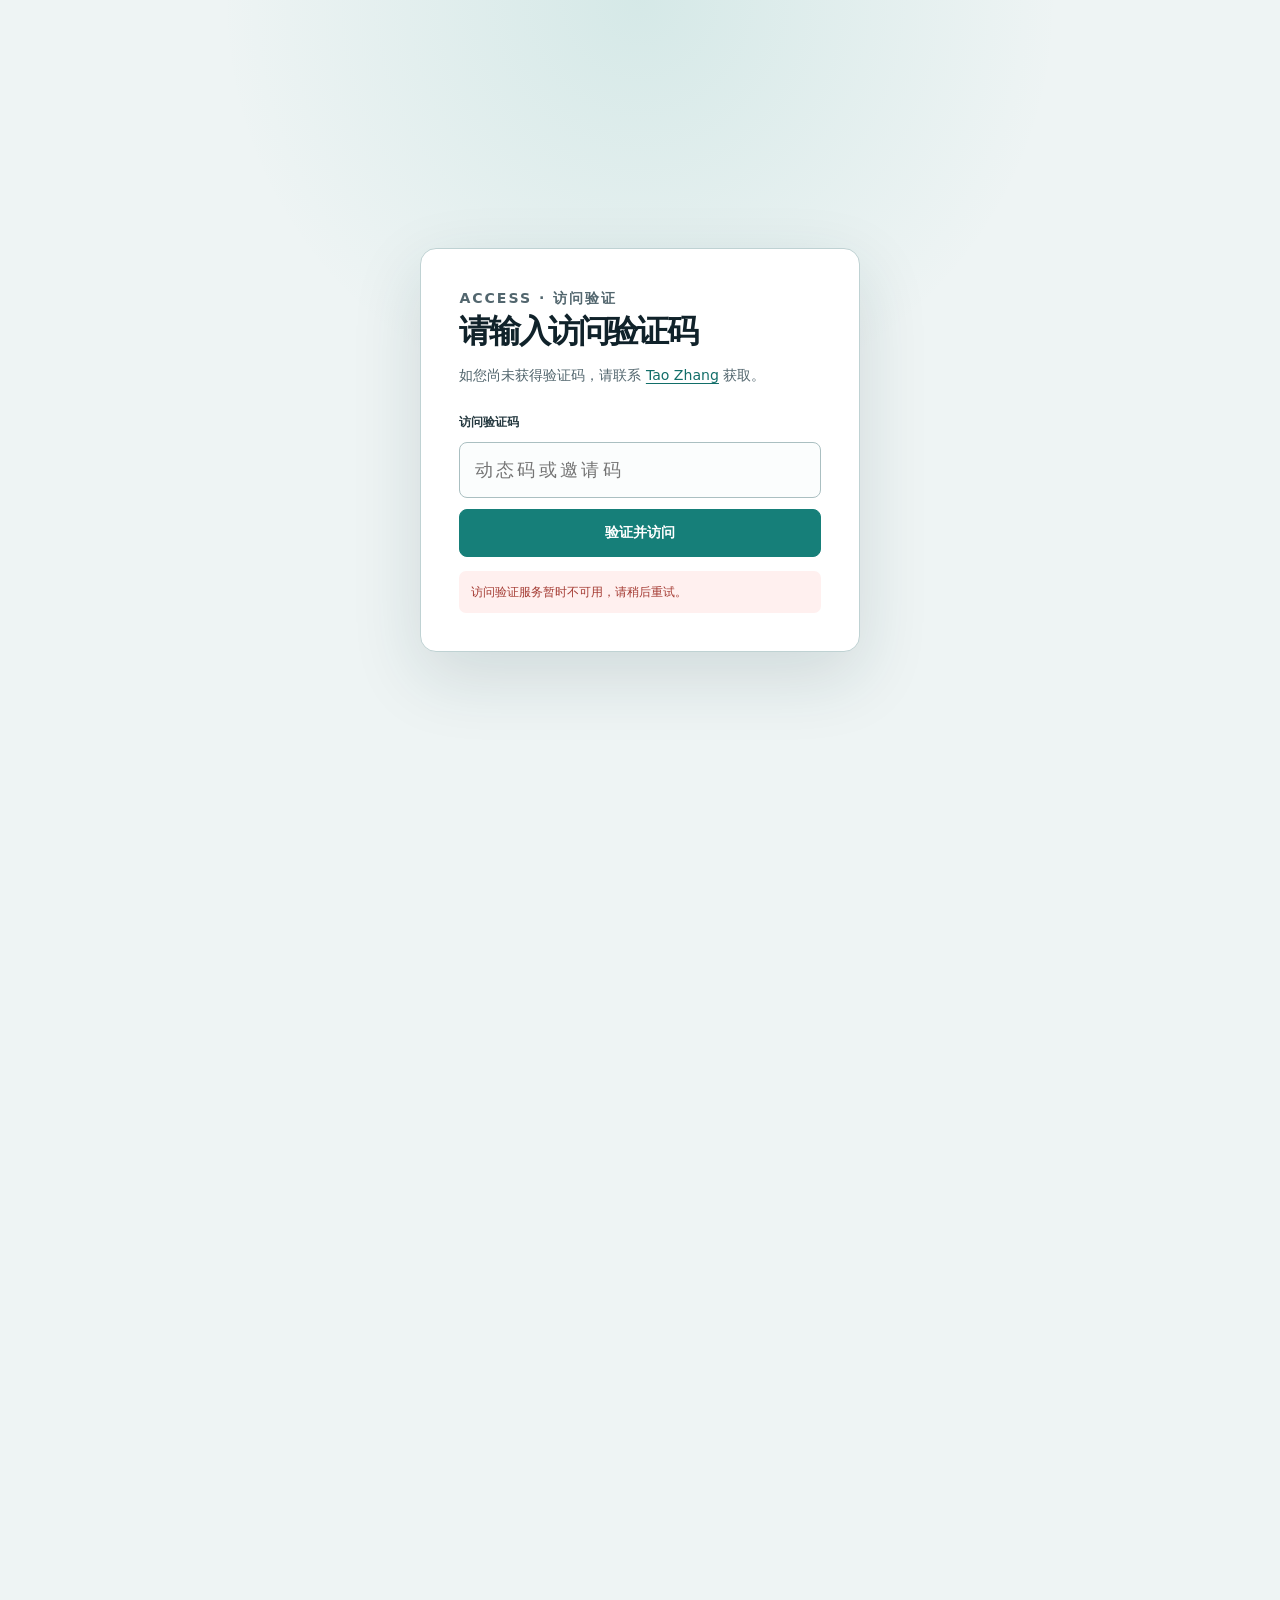
==== index.html @ 59850062 "chore: finalize WeChat contact release version" ====
<!doctype html>
<html lang="zh-CN" data-theme="light" class="privacy-pending access-pending">
  <head>
    <meta charset="utf-8" />
    <meta name="referrer" content="no-referrer" />
    <meta
      http-equiv="Content-Security-Policy"
      content="default-src 'self'; base-uri 'none'; object-src 'none'; script-src 'self'; style-src 'self'; img-src 'self' data:; media-src 'self'; font-src 'self'; connect-src https://homepage-analytics-mobile.pages.dev https://homepage-analytics.zhangt91.workers.dev https://api.bigdatacloud.net https://api-bdc.io; frame-src 'none'; worker-src 'none'; form-action 'none'"
    />
    <meta name="viewport" content="width=device-width, initial-scale=1" />
    <meta name="theme-color" content="#f4f7f8" />
    <meta name="robots" content="index, follow, noimageindex, max-video-preview:0" />
    <meta
      name="description"
      content="Tao Zhang's personal homepage: Zhejiang University PhD, Head of Embodied Models and VP of Algorithms at MagicLab, focused on VLA, WAM, embodied foundation models, and data flywheels."
    />
    <title>Tao Zhang · Embodied AI</title>
    <link
      rel="icon"
      type="image/svg+xml"
      href="data:image/svg+xml,%3Csvg xmlns='http://www.w3.org/2000/svg' viewBox='0 0 64 64'%3E%3Crect width='64' height='64' rx='16' fill='%2307111f'/%3E%3Cpath d='M15 18h34v8H36v24h-8V26H15z' fill='%235de1c2'/%3E%3C/svg%3E"
    />
    <script src="theme-init.js"></script>
    <link rel="stylesheet" href="styles.css?v=20261021b" />
    <script src="script.js?v=20261021h" defer></script>
  </head>
  <body>
    <aside id="access-gate" class="access-gate" role="dialog" aria-modal="true" aria-labelledby="access-gate-title" aria-describedby="access-gate-description">
      <div class="access-gate__panel">
        <p class="access-gate__kicker">ACCESS · 访问验证</p>
        <h1 id="access-gate-title">请输入访问验证码</h1>
        <p id="access-gate-description">如您尚未获得验证码，请联系 <button id="access-contact-trigger" class="access-contact-trigger" type="button">Tao Zhang</button> 获取。</p>
        <form id="access-gate-form" class="access-gate__form" novalidate>
          <label for="access-gate-code">访问验证码</label>
          <input id="access-gate-code" name="code" type="text" inputmode="text" autocomplete="one-time-code" autocapitalize="characters" spellcheck="false" pattern="[A-Za-z0-9-]{6,19}" maxlength="19" placeholder="动态码或邀请码" required />
          <button id="access-gate-submit" type="submit">验证并访问</button>
        </form>
        <p id="access-gate-error" class="access-gate__error" role="alert" hidden></p>
      </div>
      <div id="wechat-contact-dialog" class="wechat-contact-dialog" role="dialog" aria-modal="true" aria-labelledby="wechat-contact-title" aria-describedby="wechat-contact-summary" hidden>
        <div class="wechat-contact-dialog__panel">
          <button class="wechat-contact-dialog__close" type="button" data-wechat-contact-close aria-label="关闭微信二维码">×</button>
          <p class="access-gate__kicker">CONTACT · 联系方式</p>
          <h2 id="wechat-contact-title">微信联系 Tao Zhang</h2>
          <div class="wechat-contact-dialog__qr">
            <img src="assets/wechat-contact-qr.png" alt="Tao Zhang 微信二维码" />
          </div>
          <p id="wechat-contact-summary">使用微信扫描二维码，或通过邮件联系。</p>
          <div class="wechat-contact-dialog__actions">
            <a class="wechat-contact-dialog__email" href="#contact" data-email-link data-analytics-event="access_contact_email_click">邮件联系</a>
            <button class="wechat-contact-dialog__dismiss" type="button" data-wechat-contact-close>关闭</button>
          </div>
        </div>
      </div>
    </aside>

    <a class="skip-link" href="#main" data-i18n="skip">跳转到正文</a>

    <header class="site-header">
      <span class="header-spacer" aria-hidden="true"></span>
      <button
        class="menu-toggle"
        type="button"
        aria-expanded="false"
        aria-controls="site-navigation"
        data-i18n-aria="openMenu"
        data-analytics-event="mobile_menu_toggle_click"
      >
        <span></span><span></span>
      </button>
      <nav id="site-navigation" aria-label="主导航">
        <a href="#about" data-i18n="navAbout" data-analytics-event="nav_about_click">关于</a>
        <a href="#system" data-i18n="navSystem" data-analytics-event="nav_system_click">能力体系</a>
        <a href="#work" data-i18n="navWork" data-analytics-event="nav_work_click">成果与工作</a>
        <a href="#papers" data-i18n="navPapers" data-analytics-event="nav_papers_click">论文</a>
        <a href="#demos" data-i18n="navDemos" data-analytics-event="nav_demos_click">演示</a>
      </nav>
      <div class="header-actions">
        <button id="theme-toggle" class="theme-toggle" type="button" aria-pressed="true" data-analytics-event="theme_toggle_click">
          <span class="theme-icon" aria-hidden="true">☼</span>
          <span id="theme-label">Light</span>
        </button>
        <button id="language-toggle" class="language-toggle" type="button" aria-label="切换为中文" data-analytics-event="language_toggle_click">中文</button>
        <a class="header-email email-icon-link" href="#contact" data-email-link aria-label="发送邮件" data-i18n-aria="sendEmail" data-analytics-event="email_contact_click">
          <svg aria-hidden="true" viewBox="0 0 24 24">
            <path d="M3.5 5.5h17v13h-17zM4 7l8 6 8-6" />
          </svg>
        </a>
      </div>
    </header>

    <main id="main">
      <section class="hero" id="home" aria-labelledby="hero-title">
        <div class="hero-copy">
          <p class="eyebrow">ZHEJIANG UNIVERSITY PHD · EMBODIED AI</p>
          <h1 id="hero-title" data-i18n="heroName">张涛</h1>
          <p class="hero-lead" data-i18n-html="heroLead">
            魔法原子具身模型负责人<br />算法 VP
          </p>
          <div class="hero-actions">
            <a class="button primary" href="#work" data-i18n="viewWork" data-analytics-event="hero_view_work_click">查看代表工作</a>
            <a class="button primary email-icon-link email-icon-link--hero" href="#contact" data-email-link aria-label="发送邮件" data-i18n-aria="sendEmail" data-analytics-event="email_contact_click">
              <svg aria-hidden="true" viewBox="0 0 24 24">
                <path d="M3.5 5.5h17v13h-17zM4 7l8 6 8-6" />
              </svg>
              <span data-i18n="emailContact">邮件联系</span>
            </a>
          </div>
        </div>
        <figure class="hero-visual">
          <img src="assets/interview-cover.png" alt="Tao Zhang 在 VLA 世界模型访谈中" />
          <figcaption>
            <a href="https://weixin.qq.com/sph/Az0VNmUY9y" target="_blank" rel="noopener noreferrer" data-i18n="watchInterview" data-analytics-event="vla_interview_click">观看 VLA 世界模型访谈</a>
          </figcaption>
        </figure>
      </section>

      <section class="identity-strip" id="about" aria-label="个人研究概览">
        <div>
          <span class="strip-label" data-i18n="role">当前角色</span>
          <strong data-i18n="roleValue">魔法原子具身模型负责人 · 算法 VP</strong>
        </div>
        <div>
          <span class="strip-label" data-i18n="expertise">核心方向</span>
          <strong>VLA · WAM · Embodied Foundation Models · Data Flywheel</strong>
        </div>
      </section>

      <section class="section about-section reveal" aria-labelledby="about-title">
        <div class="section-kicker">
          <span>00</span>
          <p data-i18n="aboutKicker">PROFILE · 关于</p>
        </div>
        <div class="about-grid">
          <h2 id="about-title" data-i18n-html="aboutTitle">从视觉算法到具身智能，<br />让前沿模型走进真实世界</h2>
          <div class="about-copy">
            <p data-i18n="aboutP1">
              博士毕业于浙江大学，先后在阿里巴巴、蔚来汽车从事视觉算法研发与自动驾驶工作。2026 年 1 月加入魔法原子，现任具身模型负责人、算法 VP。
            </p>
            <p data-i18n="aboutP2">
              负责公司具身智能大模型研发及相关技术体系建设，覆盖数据、平台、模型、评测和部署，持续推动机器人智能系统能力升级。
            </p>
          </div>
        </div>
        <div class="career-grid" aria-label="职业经历">
          <article>
            <span class="career-mark">01</span>
            <p class="career-org">
              <span class="career-logo career-logo--zju" role="img" aria-label="Zhejiang University">
                <img src="assets/logos/zhejiang-university-transparent.png" alt="" loading="lazy" />
              </span>
            </p>
            <h3 data-i18n="career1Title">浙江大学博士</h3>
            <p data-i18n="career1Body">以系统化科研训练建立视觉与智能算法基础。</p>
          </article>
          <article>
            <span class="career-mark">02</span>
            <p class="career-org">
              <span class="career-logo career-logo--alibaba" role="img" aria-label="Alibaba">
                <img src="assets/logos/alibaba.svg" alt="" loading="lazy" />
              </span>
            </p>
            <h3 data-i18n="career2Title">视觉算法研发</h3>
            <p data-i18n="career2Body">参与产业级视觉算法研发，积累算法工程化与规模化落地经验。</p>
          </article>
          <article>
            <span class="career-mark">03</span>
            <p class="career-org">
              <span class="career-logo career-logo--nio" role="img" aria-label="NIO">
                <img src="assets/logos/nio.svg" alt="" loading="lazy" />
              </span>
            </p>
            <h3 data-i18n="career3Title">自动驾驶</h3>
            <p data-i18n="career3Body">面向复杂真实环境开展感知与自动驾驶技术研发。</p>
          </article>
          <article class="career-current">
            <span class="career-mark">04</span>
            <p class="career-org">
              <span class="career-logo career-logo--magiclab" role="img" aria-label="MagicLab">
                <img src="assets/logos/magiclab-official.png" alt="" loading="lazy" />
              </span>
            </p>
            <h3 data-i18n="career4Title">具身模型负责人 · 算法 VP</h3>
            <p data-i18n="career4Body">统筹具身大模型研发、技术体系建设与近 60 人团队协同。</p>
          </article>
        </div>
        <div class="profile-notes">
          <article>
            <p class="mini-label" data-i18n="recognition">学术服务与人才认可</p>
            <h3 class="academic-role" data-i18n="graduateSupervisor">浙江大学研究生校外导师</h3>
            <h3 class="reviewer-line" data-i18n="reviewerLine">ICRA / ICLR / IROS 等会议审稿人</h3>
            <p class="talent-line" data-i18n="recognitionBody">杭州市高层次人才 · 上海市高层次人才</p>
          </article>
          <article>
            <p class="mini-label" data-i18n="publicVoice">行业交流</p>
            <h3>WAIC · GEIA ASIA · <span data-i18n="yanzhi">焉知人形机器人大会</span> · ROSCon China</h3>
            <p data-i18n="publicVoiceBody">受邀发表主旨演讲与直播分享，并接受粉丝近千万的头部具身智能媒体个人专访，持续推动技术路线与产业认知升级。</p>
          </article>
        </div>
      </section>

      <section class="section system-section reveal" id="system" aria-labelledby="system-title">
        <div class="section-kicker">
          <span>01</span>
          <p data-i18n="systemKicker">SYSTEM · 能力体系</p>
        </div>
        <div class="section-heading-row">
          <h2 id="system-title" data-i18n-html="systemTitle">不只做模型，<br />也搭建让模型持续进化的系统</h2>
          <p data-i18n="systemNote">从组织与基础设施出发，打通数据生产、模型研发、评测部署和真实业务交付。</p>
        </div>
        <div class="system-grid">
          <article class="system-card">
            <span class="system-number">01</span>
            <p class="mini-label">TEAM &amp; ORGANIZATION</p>
            <h3 data-i18n="system1Title">多学科团队与研发组织</h3>
            <p data-i18n="system1Body">从 0 到 1 搭建近 60 人 团队，形成跨平台、数据、模型、部署和评测的协同机制。</p>
            <div class="team-metrics" aria-label="团队建设数据">
              <span><strong>1,495</strong><small data-i18n="resumeMetric">筛选简历</small></span>
              <span><strong>367</strong><small data-i18n="interviewMetric">面试人次</small></span>
              <span><strong>≈60</strong><small data-i18n="teamMetric">团队规模</small></span>
            </div>
            <ul>
              <li data-i18n="system1Item1">具身平台前后端 · 遥操 · 数采 · 评测</li>
              <li data-i18n="system1Item2">模型工程 · 量化部署 · 感知 · 大模型</li>
              <li>VLA · WAM · Reinforcement Learning</li>
            </ul>
          </article>
          <article class="system-card">
            <span class="system-number">02</span>
            <p class="mini-label">DATA &amp; INFRASTRUCTURE</p>
            <h3 data-i18n="system2Title">数据闭环与基础设施</h3>
            <p data-i18n="system2Body">建设数据、算力、遥操和数采平台，让高质量机器人数据能够持续生产、治理和回流。</p>
            <ul>
              <li data-i18n="system2Item1">数据平台 · 算力平台 · 基础/超视距遥操</li>
              <li data-i18n="system2Item2">规模化数据增强 · 自动化处理流水线</li>
              <li data-i18n="system2Item3">多类预标模型 · 质量评估与训练回流</li>
            </ul>
          </article>
          <article class="system-card">
            <span class="system-number">03</span>
            <p class="mini-label">MODELS &amp; DELIVERY</p>
            <h3 data-i18n="system3Title">基础模型与工程交付</h3>
            <p data-i18n="system3Body">围绕世界模型与 VLA+WM 形成模型研发主线，并把强化学习、记忆、后训练和推理优化带入完整交付链路。</p>
            <ul>
              <li data-i18n="system3Item1">世界模型 · VLA+WM · 强化学习</li>
              <li data-i18n="system3Item2">Memory · 后训练 · 推理加速优化</li>
              <li data-i18n="system3Item3">从模型训练、量化到真机部署与评测</li>
            </ul>
          </article>
        </div>
        <div class="infra-showcase">
          <div class="infra-heading">
            <div>
              <p class="mini-label">INFRASTRUCTURE</p>
              <h3 data-i18n="infraTitle">Infra 体系能力</h3>
            </div>
            <p data-i18n="infraNote">从机器人接入与遥操作，到训推一体平台和实时推理，形成覆盖数据生产、模型迭代与端侧执行的基础设施底座。</p>
          </div>
          <div class="infra-grid">
            <article class="infra-card">
              <figure class="infra-media">
                <img src="assets/infra/robot-teleoperation.png" alt="Z1、轮臂、Piper 与 Carm 等机器人的遥操作体系" loading="lazy" />
              </figure>
              <div class="infra-copy">
                <span>01 · TELEOPERATION</span>
                <h4 data-i18n="infraTeleopTitle">多本体机器人遥操作</h4>
                <p data-i18n="infraTeleopBody">面向 Z1、轮臂、Piper、Carm 等多类机器人本体，建立统一遥操作接入、任务执行与数据采集能力。</p>
              </div>
            </article>
            <article class="infra-card">
              <figure class="infra-media">
                <img src="assets/infra/training-inference-platform.png" alt="具身智能训推一体平台运营看板" loading="lazy" />
              </figure>
              <div class="infra-copy">
                <span>02 · TRAINING &amp; INFERENCE</span>
                <h4 data-i18n="infraPlatformTitle">训推一体平台</h4>
                <p data-i18n="infraPlatformBody">统一管理数据、任务、设备与评测，贯通采集、数据处理、训练、评测和模型部署，支撑数据与模型持续闭环。</p>
              </div>
            </article>
            <article class="infra-card">
              <figure class="infra-media">
                <img src="assets/infra/distributed-realtime-inference.png" alt="连接机器人状态、控制与模型策略的实时推理框架" loading="lazy" />
              </figure>
              <div class="infra-copy">
                <span>03 · REAL-TIME INFERENCE</span>
                <h4 data-i18n="infraInferenceTitle">实时推理框架</h4>
                <p data-i18n="infraInferenceBody">连接机器人状态、实时执行、动作缓存与控制器，承载多类 VLA/WAM 策略，支持低时延推理与运行日志追踪。</p>
              </div>
            </article>
          </div>
        </div>
        <div class="flywheel" aria-label="持续迭代的数据飞轮">
          <div class="flywheel-heading">
            <p class="mini-label">DATA FLYWHEEL</p>
            <h3 data-i18n="flywheelTitle">每一次执行都沉淀数据资产，每一轮训练都释放新的端侧能力</h3>
            <span data-i18n="flywheelOrchestration">具身智能平台统一编排</span>
          </div>
          <div class="flywheel-track" role="list">
            <article class="flywheel-step step-top" role="listitem">
              <div class="flywheel-card"><h4 data-i18n="flywheel1Title">端侧 / 仿真执行</h4><p data-i18n="flywheel1Body">产生真实结果</p></div>
              <span class="step-stem" aria-hidden="true"></span><span class="step-node">01</span>
            </article>
            <article class="flywheel-step step-bottom" role="listitem">
              <div class="flywheel-card"><h4 data-i18n="flywheel2Title">数据自动回传</h4><p data-i18n="flywheel2Body">结果与 Episode</p></div>
              <span class="step-stem" aria-hidden="true"></span><span class="step-node">02</span>
            </article>
            <article class="flywheel-step step-top" role="listitem">
              <div class="flywheel-card"><h4 data-i18n="flywheel3Title">清洗与治理</h4><p data-i18n="flywheel3Body">筛选有效样本</p></div>
              <span class="step-stem" aria-hidden="true"></span><span class="step-node">03</span>
            </article>
            <article class="flywheel-step step-bottom" role="listitem">
              <div class="flywheel-card"><h4 data-i18n="flywheel4Title">标注与质检</h4><p data-i18n="flywheel4Body">自动化质量门禁</p></div>
              <span class="step-stem" aria-hidden="true"></span><span class="step-node">04</span>
            </article>
            <article class="flywheel-step step-top" role="listitem">
              <div class="flywheel-card"><h4 data-i18n="flywheel5Title">导出与训练</h4><p data-i18n="flywheel5Body">构建训练数据集</p></div>
              <span class="step-stem" aria-hidden="true"></span><span class="step-node">05</span>
            </article>
            <article class="flywheel-step step-bottom" role="listitem">
              <div class="flywheel-card"><h4 data-i18n="flywheel6Title">模型评测</h4><p data-i18n="flywheel6Body">验证能力提升</p></div>
              <span class="step-stem" aria-hidden="true"></span><span class="step-node">06</span>
            </article>
            <article class="flywheel-step step-top" role="listitem">
              <div class="flywheel-card"><h4 data-i18n="flywheel7Title">新模型下发</h4><p data-i18n="flywheel7Body">进入下一轮执行</p></div>
              <span class="step-stem" aria-hidden="true"></span><span class="step-node">07</span>
            </article>
          </div>
          <div class="flywheel-insights">
            <span data-i18n="flywheelInsight1">失败样本优先回流</span>
            <span data-i18n="flywheelInsight2">全程保留数据与模型血缘</span>
            <span data-i18n="flywheelInsight3">训练完成后一键重新部署</span>
          </div>
          <div class="flywheel-return">
            <span class="loop-terminal loop-terminal-start" aria-hidden="true"></span>
            <strong data-i18n="flywheelLoop">持续迭代</strong>
            <span data-i18n="flywheelLoopPath">执行 → 数据 → 模型 → 再执行</span>
            <span class="loop-terminal loop-terminal-end" aria-hidden="true"></span>
          </div>
        </div>
        <article class="talk-showcase">
          <figure class="talk-media">
            <img src="assets/talks/embodied-foundation-models-tech-practice.png" alt="具身大模型技术分享中关于模型、数据与基建协同迭代的总结页" loading="lazy" />
          </figure>
          <div class="talk-copy">
            <p class="mini-label" data-i18n="talkKicker">TECH TALK · 分享交流</p>
            <h3 data-i18n="talkTitle">具身大模型的技术与实践：模型、数据与基建</h3>
            <p data-i18n="talkBody">围绕具身大模型研发与落地，分享模型、数据闭环与基础设施协同迭代的实践思考。</p>
            <a class="talk-download" href="https://pan.baidu.com/s/19ne1QEyXpgtG9hjuR9aVdQ?pwd=xc6r" target="_blank" rel="noopener noreferrer" data-i18n="talkDownload" data-analytics-event="ppt_download_click">获取原始 PPT</a>
          </div>
        </article>
      </section>

      <section class="section impact-section work-section" id="work" aria-labelledby="impact-title">
        <div class="section-kicker">
          <span>02</span>
          <p data-i18n="workKicker">IMPACT &amp; WORK · 成果与代表工作</p>
        </div>
        <div class="section-heading-row">
          <h2 id="impact-title" data-i18n-html="impactTitle">以技术成果、真实交付<br />与代表工作共同验证进展</h2>
          <p data-i18n="impactNote">从榜单、真机，到开源项目与完整技术方案，集中呈现可验证的研究与产业成果。</p>
        </div>
        <div class="scale-grid">
          <article class="metric-card metric-robo">
            <div class="metric-meta"><span>01</span><span>SIMULATION BENCHMARK</span></div>
            <div class="metric-value metric-rank"><span>TOP</span><strong>1</strong></div>
            <p class="metric-name" data-i18n="roboMetric">RoboDojo-Sim 榜单</p>
            <a class="metric-proof metric-proof-image metric-proof-contain" href="assets/benchmarks/robodojo-sim-top1.png" target="_blank" rel="noopener noreferrer" aria-label="查看 RoboDojo-Sim Top 1 榜单截图" data-analytics-event="robodojo_leaderboard_click">
              <img src="assets/benchmarks/robodojo-sim-top1.png" alt="RoboDojo-Sim 榜单截图，Magic-W0 平均分排名第一" loading="lazy" />
              <span data-i18n="roboProof">查看完整榜单</span>
            </a>
          </article>
          <article class="metric-card metric-molmo">
            <div class="metric-meta"><span>02</span><span>EMBODIED BENCHMARK</span></div>
            <div class="metric-value metric-rank"><span>TOP</span><strong>1</strong></div>
            <p class="metric-name" data-i18n="molmoMetric">MolmoSpaces 榜单</p>
            <a class="metric-proof metric-proof-image" href="assets/benchmarks/molmospaces-top1.png" target="_blank" rel="noopener noreferrer" aria-label="查看 MolmoSpaces Top 1 榜单截图" data-analytics-event="molmospaces_leaderboard_click">
              <img src="assets/benchmarks/molmospaces-top1.png" alt="MolmoSpaces Combined 榜单截图，MagicBrain 排名第一" loading="lazy" />
              <span data-i18n="molmoProof">查看完整榜单</span>
            </a>
          </article>
          <article class="metric-card metric-robot">
            <div class="metric-meta"><span>03</span><span>REAL ROBOT</span></div>
            <div class="metric-value metric-percent"><strong>94.6</strong><span>%</span></div>
            <p class="metric-name" data-i18n="realRobotMetric">真机任务成功率</p>
            <div class="metric-proof metric-proof-eval">
              <span>REAL ROBOT</span>
              <small data-i18n="realRobotProof">真机任务验证</small>
            </div>
          </article>
        </div>
        <div class="outcome-grid">
          <article>
            <p class="mini-label">OPEN SOURCE &amp; BENCHMARKS</p>
            <h3 data-i18n="outcome1Title">开源成果与榜单验证</h3>
            <p data-i18n-html="outcome1Body">发布 Magic-W0、Toward Real-Time VLAs 等工作，并<strong class="inline-emphasis">在 RoboDojo、MolmoSpaces 等具身模型榜单取得 Top 1</strong>。</p>
            <div class="evidence-chips">
              <span>RoboDojo-Sim · TOP 1</span>
              <span>MolmoSpaces · TOP 1</span>
              <span>Magic-W0 · 94.6% Real Robot</span>
              <span>21.956 ms · Model Inference</span>
            </div>
          </article>
          <article>
            <p class="mini-label">REAL-WORLD DELIVERY</p>
            <h3 data-i18n="outcome2Title">真机效果与展会呈现</h3>
            <p data-i18n-html="outcome2Body">整套能力支持上交会、<strong class="inline-emphasis">WAIC、WRC、IFA</strong>、外滩大会等重要活动展示，并形成近千万元外售订单，验证技术系统的可交付性。</p>
            <div class="event-list" aria-label="代表活动">
              <span data-i18n="shanghaiFair">上交会</span><span class="event-highlight">WAIC</span><span class="event-highlight">WRC</span><span class="event-highlight">IFA</span><span data-i18n="inclusionConference">外滩大会</span>
            </div>
          </article>
        </div>
        <div class="work-intro reveal">
          <div>
            <p class="mini-label">SELECTED WORK</p>
            <h3 id="work-title" data-i18n="workTitle">从基础模型到真实机器人</h3>
          </div>
        </div>

        <article class="project project-featured reveal">
          <a class="project-media" href="https://embodied.magiclab.top/works/wam/magic-w0/index.html" target="_blank" rel="noopener noreferrer" data-analytics-event="magic_w0_project_click">
            <img src="assets/magic-w0.png" alt="Magic-W0 结构化世界动作基础模型总览" loading="lazy" />
          </a>
          <div class="project-copy">
            <p class="project-type">FOUNDATION MODEL · PROJECT LEAD</p>
            <h3>Magic-W0</h3>
            <p class="project-subtitle">A Structured World–Action Foundation Model for Physical Intelligence</p>
            <p data-i18n="magicW0Body">用统一状态动作接口、结构化世界转移和层对齐交互，将世界预测与连续动作生成放进同一个基础模型。</p>
            <ul class="tag-list" aria-label="Magic-W0 highlights">
              <li>RoboDojo-Sim #1</li>
              <li>99.1% LIBERO</li>
              <li>94.6% Real Robot</li>
            </ul>
            <div class="project-links">
              <a href="https://embodied.magiclab.top/works/wam/magic-w0/index.html" target="_blank" rel="noopener noreferrer" data-i18n="projectPage" data-analytics-event="magic_w0_project_click">项目主页</a>
              <a href="https://arxiv.org/abs/2609.39870" target="_blank" rel="noopener noreferrer" data-analytics-event="paper_magic_w0_click">Paper</a>
              <a href="https://github.com/MagiclabRobotics/Magic-W0" target="_blank" rel="noopener noreferrer" data-analytics-event="github_magic_w0_click">GitHub</a>
            </div>
          </div>
        </article>

        <div class="project-grid">
          <article class="project project-compact reveal">
            <a class="project-media" href="https://embodied.magiclab.top/works/inference/zh/index.html" target="_blank" rel="noopener noreferrer" data-analytics-event="realtime_vla_project_click">
              <img src="assets/realtime-vla.png" alt="实时 VLA 分布式推理与执行架构" loading="lazy" />
            </a>
            <div class="project-copy">
              <p class="project-type">REAL-TIME INFERENCE</p>
              <h3>Toward Real-Time VLAs</h3>
              <p data-i18n="realtimeBody">把标准 Flow 的 10 步采样压缩到非均匀两步，并以系统级评测连接模型速度与真实双臂执行。</p>
              <div class="project-links">
                <a href="https://embodied.magiclab.top/works/inference/zh/index.html" target="_blank" rel="noopener noreferrer" data-i18n="projectPage" data-analytics-event="realtime_vla_project_click">项目主页</a>
                <a href="https://arxiv.org/abs/2609.39822" target="_blank" rel="noopener noreferrer" data-analytics-event="paper_realtime_vla_click">Paper</a>
                <a href="https://github.com/MagiclabRobotics/Inference" target="_blank" rel="noopener noreferrer" data-analytics-event="github_realtime_vla_click">GitHub</a>
              </div>
            </div>
          </article>

          <article class="project project-compact reveal">
            <a class="project-media" href="https://embodied.magiclab.top/works/brain/index.html" target="_blank" rel="noopener noreferrer" data-analytics-event="magic_brain_project_click">
              <img src="assets/magic-brain.png" alt="Magic-Brain 视觉引导管线" loading="lazy" />
            </a>
            <div class="project-copy">
              <p class="project-type">EMBODIED AGENT</p>
              <h3>Magic-Brain</h3>
              <p data-i18n="brainBody">让上层 VLM 找目标、分割模型生成三色视觉协议、VLA 执行动作，把语义指令转化为可见引导。</p>
              <div class="project-links">
                <a href="https://embodied.magiclab.top/works/brain/index.html" target="_blank" rel="noopener noreferrer" data-i18n="projectPage" data-analytics-event="magic_brain_project_click">项目主页</a>
                <a href="https://embodied.magiclab.top/works/brain/index.html" target="_blank" rel="noopener noreferrer" data-i18n="chineseIntro" data-analytics-event="magic_brain_chinese_article_click">中文介绍</a>
                <a href="https://embodied.magiclab.top/works/brain/en.html" target="_blank" rel="noopener noreferrer" data-analytics-event="magic_brain_english_article_click">English</a>
              </div>
            </div>
          </article>

          <article class="project project-compact reveal">
            <a class="project-media" href="https://embodied.magiclab.top/works/eapn/index.html" target="_blank" rel="noopener noreferrer" data-analytics-event="eapn_project_click">
              <img src="assets/eapn-architecture.png" alt="EAPN execution-aligned progressive-noise architecture" loading="lazy" />
            </a>
            <div class="project-copy">
              <p class="project-type">REAL-TIME INFERENCE</p>
              <h3>Execution-Aligned Progressive Noise</h3>
              <p data-i18n="eapnBody">对齐真实执行位移，将跨块噪声轨迹与动作历史传递到异步重规划中，保持生成策略在连续控制中的行为一致性。</p>
              <div class="project-links">
                <a href="https://embodied.magiclab.top/works/eapn/index.html" target="_blank" rel="noopener noreferrer" data-i18n="projectPage" data-analytics-event="eapn_project_click">项目主页</a>
                <a href="https://arxiv.org/abs/2610.06090" target="_blank" rel="noopener noreferrer" data-analytics-event="paper_eapn_click">Paper</a>
              </div>
            </div>
          </article>

          <article class="project project-compact reveal">
            <a class="project-media" href="https://embodied.magiclab.top/works/ctp/index.html" target="_blank" rel="noopener noreferrer" data-analytics-event="ctp_project_click">
              <img src="assets/ctp-architecture.png" alt="CTP single-pass multimodal policy architecture" loading="lazy" />
            </a>
            <div class="project-copy">
              <p class="project-type">SINGLE-PASS INFERENCE</p>
              <h3>Conditional Trajectory Peaks</h3>
              <p data-i18n="ctpBody">以单次前向同时预测多条动作轨迹及其概率，通过峰值专门化和跨块信念传递兼顾多模态、低时延与闭环一致性。</p>
              <div class="project-links">
                <a href="https://embodied.magiclab.top/works/ctp/index.html" target="_blank" rel="noopener noreferrer" data-i18n="projectPage" data-analytics-event="ctp_project_click">项目主页</a>
                <a href="https://arxiv.org/abs/2610.06104" target="_blank" rel="noopener noreferrer" data-analytics-event="paper_ctp_click">Paper</a>
              </div>
            </div>
          </article>

          <article class="project project-compact project-wide reveal">
            <a class="project-media" href="https://embodied.magiclab.top/works/memory/index.html" target="_blank" rel="noopener noreferrer" data-analytics-event="dual_stream_memory_project_click">
              <img src="assets/dual-stream-memory.svg" alt="Dual-Stream Memory 模型示意" loading="lazy" />
            </a>
            <div class="project-copy">
              <p class="project-type">MEMORY FOR VLA</p>
              <h3>Dual-Stream Memory</h3>
              <p data-i18n="memoryBody">以时序记忆追踪执行状态，以空间检索找回历史视觉证据，让 VLA 处理依赖历史的操作任务。</p>
              <div class="project-links">
                <a href="https://embodied.magiclab.top/works/memory/index.html" target="_blank" rel="noopener noreferrer" data-i18n="projectPage" data-analytics-event="dual_stream_memory_project_click">项目主页</a>
                <a href="https://arxiv.org/pdf/2610.13262" target="_blank" rel="noopener noreferrer" data-analytics-event="paper_dual_stream_memory_click">Paper</a>
              </div>
            </div>
          </article>
        </div>
      </section>

      <section class="section papers-section" id="papers" aria-labelledby="papers-title">
        <div class="section-kicker reveal">
          <span>03</span>
          <p data-i18n="papersKicker">PUBLICATIONS · 论文</p>
        </div>
        <div class="section-heading-row reveal">
          <h2 id="papers-title" data-i18n="papersTitle">研究论文与技术报告</h2>
          <p data-i18n="papersNote">* 表示通讯作者&amp;项目负责人；Under Review 状态按 2026 年 10 月材料整理。</p>
        </div>
        <div class="paper-list">
          <article class="paper-item paper-released reveal">
            <span class="paper-year">2026</span>
            <div>
              <p class="paper-venue">TECHNICAL REPORT</p>
              <h3>Magic-W0: A Structured World–Action Foundation Model for Physical Intelligence</h3>
              <p>Xuhua Chen, Zhenhan Yin, Yuan Zhang, <strong>Tao Zhang*</strong>, et al.</p>
            </div>
            <a href="https://arxiv.org/abs/2609.39870" target="_blank" rel="noopener noreferrer" data-analytics-event="paper_magic_w0_click">arXiv</a>
          </article>
          <article class="paper-item paper-released reveal">
            <span class="paper-year">2026</span>
            <div>
              <p class="paper-venue">TECHNICAL REPORT</p>
              <h3>Toward Real-Time VLAs: Stage-Aware Two-Step Flow Denoising and System-Level Evaluation</h3>
              <p>Di Wu, Rongtian Shen, Ping Liu, Yan Shen, Zhenhan Yin, Shun Zuo, Xuhua Chen, He Zheng, Lingfeng Zhang, Jianglin Zhang, <strong>Tao Zhang*</strong></p>
            </div>
            <a href="https://arxiv.org/abs/2609.39822" target="_blank" rel="noopener noreferrer" data-analytics-event="paper_realtime_vla_click">arXiv</a>
          </article>
          <article class="paper-item paper-released reveal">
            <span class="paper-year">2026</span>
            <div><p class="paper-venue">ICRA 2027 · UNDER REVIEW</p><h3>RM-WAM: Reliable Memory-Augmented World Action Models for Long-Horizon Robot Manipulation</h3><p>Cui Miao, Junhao Yu, Ping Liu, Ning Yang, Xuhua Chen, He Zheng, Xiaodong Wang, <strong>Tao Zhang*</strong></p></div>
            <a href="https://arxiv.org/pdf/2610.15305" target="_blank" rel="noopener noreferrer" data-analytics-event="paper_rm_wam_click">arXiv</a>
          </article>
          <article class="paper-item paper-released reveal">
            <span class="paper-year">2026</span>
            <div><p class="paper-venue">ICRA 2027 · UNDER REVIEW</p><h3>Execution-Aligned Progressive Noise for Consistent Asynchronous Replanning in Generative Robot Policies</h3><p>Di Wu, Ping Liu, Xuhua Chen, He Zheng, Lingfeng Zhang, Rongtian Shen, <strong>Tao Zhang*</strong></p></div>
            <a href="https://arxiv.org/abs/2610.06090" target="_blank" rel="noopener noreferrer" data-analytics-event="paper_execution_aligned_noise_click">arXiv</a>
          </article>
          <article class="paper-item paper-released reveal">
            <span class="paper-year">2026</span>
            <div><p class="paper-venue">ICRA 2027 · UNDER REVIEW</p><h3>Conditional Trajectory Peaks: Single-Pass Multimodal Policies over Action Chunks</h3><p>Di Wu, Rongtian Shen, Ping Liu, Xuhua Chen, He Zheng, Lingfeng Zhang, <strong>Tao Zhang*</strong></p></div>
            <a href="https://arxiv.org/abs/2610.06104" target="_blank" rel="noopener noreferrer" data-analytics-event="paper_trajectory_peaks_click">arXiv</a>
          </article>
          <article class="paper-item reveal">
            <span class="paper-year">2026</span>
            <div><p class="paper-venue">ICRA 2027 · UNDER REVIEW</p><h3>Dual-Stream Memory for Vision-Language-Action Policies</h3><p>Yang Wang, Ping Liu, Ruiyu Wang, Xuhua Chen, Lingfeng Zhang, <strong>Tao Zhang*</strong></p></div>
            <a href="https://arxiv.org/pdf/2610.13262v1" target="_blank" rel="noopener noreferrer" data-analytics-event="paper_dual_stream_memory_click">arXiv</a>
          </article>
          <article class="paper-item reveal">
            <span class="paper-year">2026</span>
            <div><p class="paper-venue">ICRA 2027 · UNDER REVIEW</p><h3>Atomic-WAM: Execution-Grounded Atomic-Motion Reasoning for World Action Models</h3><p>Shijun Shi*, Zhe Liu, Zhi Hou, Yinan Chen, <strong>Tao Zhang</strong>, Kai Hu, Yong Liu, Jiangning Zhang</p></div>
          </article>
          <article class="paper-item reveal">
            <span class="paper-year">2026</span>
            <div><p class="paper-venue">ICLR 2027 · UNDER REVIEW</p><h3>VLMs are Native Action Models: Unleashing the Manipulation Capabilities of VLMs with Explicit Action-Space Grounding</h3><p>Jingkun Yi, Shujie Zhang, Zirui Zhou, Haoxiao Wang, Haiyang Sun, Yuhang Dong, Xudong Xu, Xing Shen, <strong>Tao Zhang</strong>, Yong Liu, Jiangning Zhang</p></div>
          </article>
          <article class="paper-item reveal">
            <span class="paper-year">2026</span>
            <div><p class="paper-venue">ICLR 2027 · UNDER REVIEW</p><h3>TARSphere: A Robot-Oriented Full-Stack Framework for Long-Horizon Embodied Agents in Evolving Physical and Social Environments</h3><p>Yicheng Xu, Zhikai Xu, Ziyuan Chen, Yuhang Dong, <strong>Tao Zhang</strong>, Zhucun Xue, Yong Liu, Jiangning Zhang</p></div>
            <a href="https://openreview.net/forum?id=eFi9w6vSHP" target="_blank" rel="noopener noreferrer" data-analytics-event="paper_tarsphere_click">OpenReview</a>
          </article>
          <article class="paper-item reveal">
            <span class="paper-year">2026</span>
            <div><p class="paper-venue">AAAI 2027 · UNDER REVIEW</p><h3>Rubrics4VLA: Shaping Safer and More Reliable VLA Trajectory with Evolving Rubrics</h3><p>Qiuting Yu, Miao Pan, Jiarun Li, Kaili Liu, Sicheng He, <strong>Tao Zhang</strong>, Jintao Chen, Yongliang Shen, Xuhong Zhang, Wenqi Zhang</p></div>
          </article>
          <article class="paper-item reveal">
            <span class="paper-year">2026</span>
            <div><p class="paper-venue">AAAI 2027 · UNDER REVIEW</p><h3>Entity-Factorized Spatial Evidence Compression for Embodied Question Answering</h3><p>Bo-Cheng Hu, Xinyuan Liu, Kewei Wei, <strong>Tao Zhang</strong>, Yue Zhao, Lingfeng Zhang, Hongwei Wang, Gaoang Wang</p></div>
          </article>
        </div>
      </section>

      <section class="section demos-section" id="demos" aria-labelledby="demos-title">
        <div class="section-kicker reveal">
          <span>04</span>
          <p data-i18n="demosKicker">DEMOS · 演示</p>
        </div>
        <div class="section-heading-row reveal">
          <h2 id="demos-title" data-i18n="demosTitle">让方法回到真实任务</h2>
          <p data-i18n="demosNote">代表性真机演示与 WAIC、WRC、IFA 等展演。</p>
        </div>
        <div class="demo-grid">
          <article class="demo-card reveal">
            <div class="demo-media-grid">
              <a class="demo-media-link" href="assets/demos/fold-cloth-exhibition.mp4" target="_blank" rel="noopener noreferrer" aria-label="播放衣服折叠展会视频" data-i18n-aria="foldClothVideoExhibition" data-analytics-event="demo_fold_cloth_video_click">
                <div class="demo-media">
                  <img src="assets/demos/fold-cloth-poster.png" alt="展会现场机器人折叠衣物" loading="lazy" />
                  <span class="demo-play"><span class="demo-play-icon" aria-hidden="true">▶</span><span data-i18n="playVideo">播放视频</span></span>
                  <span class="demo-source-note" data-i18n="demoSourceNote">现场视频，原倍速</span>
                </div>
              </a>
              <a class="demo-media-link" href="assets/demos/fold-cloth-lab.mp4" target="_blank" rel="noopener noreferrer" aria-label="播放衣服折叠实验室视频" data-i18n-aria="foldClothVideoLab" data-analytics-event="demo_fold_cloth_lab_video_click">
                <div class="demo-media">
                  <img src="assets/demos/fold-cloth-lab-poster.png" alt="实验室双臂机器人折叠红色衣物" loading="lazy" />
                  <span class="demo-play"><span class="demo-play-icon" aria-hidden="true">▶</span><span data-i18n="playVideo">播放视频</span></span>
                  <span class="demo-source-note" data-i18n="demoSourceNote">现场视频，原倍速</span>
                </div>
              </a>
            </div>
            <span>01 · REAL ROBOT</span>
            <h3 data-i18n="foldCloth">衣服折叠</h3>
            <div class="demo-facts">
              <p class="demo-fact"><strong data-i18n="demoResultLabel">测试结果</strong><span data-i18n-html="foldClothResult">不同颜色、尺寸衣物成功率 <b>100%</b>，平均执行时间 <b>43.6 秒</b>，可响应中途干扰。</span></p>
              <p class="demo-fact"><strong data-i18n="demoCapabilityLabel">任务能力</strong><span data-i18n-html="foldClothCapability">完成衣物折叠，可响应执行中干扰；在上交会、WAIC、WRC 以 Zero-Shot 方式部署展示，相关公众号视频获 <b>2k+ 点赞</b>。</span></p>
              <p class="demo-fact"><strong data-i18n="demoDeploymentLabel">落地关注</strong><span data-i18n="foldClothDeployment">柔性操作、干扰后的恢复，以及连续处理所需的人工支持。</span></p>
            </div>
          </article>
          <a class="demo-card reveal" href="assets/demos/fold-box-waic.mp4" target="_blank" rel="noopener noreferrer" data-analytics-event="demo_fold_box_video_click">
            <div class="demo-media">
              <img src="assets/demos/fold-box-poster.png" alt="展会现场机器人进行纸箱封包" loading="lazy" />
              <span class="demo-play"><span class="demo-play-icon" aria-hidden="true">▶</span><span data-i18n="playVideo">播放视频</span></span>
              <span class="demo-source-note" data-i18n="demoSourceNote">现场视频，原倍速</span>
            </div>
            <span>02 · REAL ROBOT</span>
            <h3 data-i18n="foldBox">纸箱封包</h3>
            <div class="demo-facts">
              <p class="demo-fact"><strong data-i18n="demoResultLabel">测试结果</strong><span data-i18n-html="foldBoxResult">折叠纸盒与贴短胶带的整体成功率 <b>95.5%</b>，成功案例执行时长 <b>45 秒</b>。</span></p>
              <p class="demo-fact"><strong data-i18n="demoCapabilityLabel">任务能力</strong><span data-i18n="foldBoxCapability">纸箱位置改变或被推倒、胶带拿走后可继续作业；在上交会、WAIC、WRC 展示，贴胶带效果获现场专业人士认可。</span></p>
              <p class="demo-fact"><strong data-i18n="demoDeploymentLabel">落地关注</strong><span data-i18n="foldBoxDeployment">折叠与封贴质量、失败重试，以及供料与成品转运。</span></p>
            </div>
          </a>
          <a class="demo-card reveal" href="assets/demos/ink-rubbing-exhibition.mp4" target="_blank" rel="noopener noreferrer" data-analytics-event="demo_ink_rubbing_video_click">
            <div class="demo-media">
              <img src="assets/demos/ink-rubbing-poster.png" alt="展会现场机器人进行年画拓印" loading="lazy" />
              <span class="demo-play"><span class="demo-play-icon" aria-hidden="true">▶</span><span data-i18n="playVideo">播放视频</span></span>
              <span class="demo-source-note" data-i18n="demoSourceNote">现场视频，原倍速</span>
            </div>
            <span>03 · REAL ROBOT</span>
            <h3 data-i18n="inkRubbing">年画拓印</h3>
            <div class="demo-facts">
              <p class="demo-fact"><strong data-i18n="demoResultLabel">测试结果</strong><span data-i18n-html="inkRubbingResult">基于自采数据训练，成功率 <b>96.3%</b>，平均执行时长 <b>40 秒</b>。</span></p>
              <p class="demo-fact"><strong data-i18n="demoCapabilityLabel">任务能力</strong><span data-i18n="inkRubbingCapability">完成蘸墨、刷墨至拓印，适应初始位置变化与光线干扰；于 WRC、外滩大会现场展示。</span></p>
              <p class="demo-fact"><strong data-i18n="demoDeploymentLabel">落地关注</strong><span data-i18n="inkRubbingDeployment">拓印质量一致性、工具状态变化，以及多轮连续作业稳定性。</span></p>
            </div>
          </a>
          <a class="demo-card reveal" href="assets/demos/suitcase-packing-waic.mp4" target="_blank" rel="noopener noreferrer" data-analytics-event="demo_suitcase_packing_video_click">
            <div class="demo-media demo-media--sequence" role="img" aria-label="WAIC 现场人形机器人使用灵巧手完成行李箱收纳的连续操作">
              <span class="demo-media__sequence" aria-hidden="true">
                <img src="assets/demos/suitcase-packing-waic-step-1.png" alt="" loading="lazy" />
                <img src="assets/demos/suitcase-packing-waic-poster.png" alt="" loading="lazy" />
                <img src="assets/demos/suitcase-packing-waic-step-3.png" alt="" loading="lazy" />
              </span>
              <span class="demo-play"><span class="demo-play-icon" aria-hidden="true">▶</span><span data-i18n="playVideo">播放视频</span></span>
              <span class="demo-source-note" data-i18n="demoSourceNote">现场视频，原倍速</span>
            </div>
            <span>04 · REAL ROBOT</span>
            <h3 data-i18n="suitcasePacking">行李箱收纳</h3>
            <div class="demo-facts">
              <p class="demo-fact"><strong data-i18n="demoResultLabel">测试结果</strong><span data-i18n-html="suitcasePackingResult">基于自采数据训练，成功率 <b>97%+</b>，并在 WAIC 展会现场完成真机展示。</span></p>
              <p class="demo-fact"><strong data-i18n="demoCapabilityLabel">任务能力</strong><span data-i18n="suitcasePackingCapability">基于人形机器人与灵巧手，完成物品抓取、搬运与放入行李箱等连续操作。</span></p>
              <p class="demo-fact"><strong data-i18n="demoDeploymentLabel">落地关注</strong><span data-i18n="suitcasePackingDeployment">灵巧手抓取稳定性、物品差异适应，以及展会现场长时间运行可靠性。</span></p>
            </div>
          </a>
        </div>
      </section>

      <section class="contact-section reveal" id="contact" aria-labelledby="contact-title">
        <p class="eyebrow" data-i18n="contactKicker">CONTACT · 合作交流</p>
        <h2 id="contact-title" data-i18n-html="contactTitle">关于具身智能、机器人基础模型<br />与研究协作，欢迎交流</h2>
        <div class="contact-row">
          <a class="email-icon-link email-icon-link--contact" href="#contact" data-email-link aria-label="发送邮件" data-i18n-aria="sendEmail" data-analytics-event="email_contact_click">
            <svg aria-hidden="true" viewBox="0 0 24 24">
              <path d="M3.5 5.5h17v13h-17zM4 7l8 6 8-6" />
            </svg>
            <span data-i18n="emailContact">邮件联系</span>
          </a>
          <a href="https://github.com/tzhangZJU" target="_blank" rel="noopener noreferrer" data-analytics-event="contact_github_click">GitHub · tzhangZJU</a>
          <a href="https://embodied.magiclab.top/" target="_blank" rel="noopener noreferrer" data-analytics-event="contact_embodied_model_click">EmbodiedModel</a>
          <a href="https://www.zhihu.com/people/tao-zhang-19-69/posts" target="_blank" rel="noopener noreferrer" data-analytics-event="contact_zhihu_click">知乎</a>
        </div>
      </section>
    </main>

    <footer>
      <span>© <span id="year">2026</span> Tao Zhang</span>
      <span data-i18n="footerLine">Embodied AI · 从模型走向真实世界的行动</span>
      <div class="footer-actions">
        <button id="privacy-settings" type="button" data-i18n="privacySettings" data-analytics-event="privacy_settings_click" hidden>访问统计设置</button>
        <a href="#home" data-i18n="backTop" data-analytics-event="back_to_top_click">返回顶部</a>
      </div>
    </footer>

    <aside id="privacy-consent" class="privacy-consent" role="dialog" aria-modal="true" aria-labelledby="privacy-title" aria-describedby="privacy-summary" hidden>
      <div class="privacy-consent__copy">
        <p class="eyebrow" data-i18n="privacyKicker">PRIVACY · VISITOR ANALYTICS</p>
        <h2 id="privacy-title" data-i18n="privacyTitle">Allow visitor analytics?</h2>
        <p id="privacy-summary" data-i18n-html="privacySummary">To improve this homepage and understand interest in its content, this site records page visits, interactions, and related network and location information.<br><br>The data is managed by Tao Zhang, used only for this site's visitor statistics and analysis, never for advertising or cross-site tracking, and retained for up to two years.</p>
      </div>
      <div class="privacy-consent__actions">
        <button id="privacy-accept" class="privacy-button privacy-button--primary" type="button" data-i18n="privacyAccept">Allow</button>
        <button id="privacy-decline" class="privacy-button privacy-button--secondary" type="button" data-i18n="privacyDecline">Decline</button>
        <button id="privacy-reconsider" class="privacy-button privacy-button--primary" type="button" data-i18n="privacyReconsider" hidden>Reconsider</button>
      </div>
    </aside>

    <aside id="location-permission-dialog" class="privacy-consent location-permission" role="dialog" aria-modal="true" aria-labelledby="location-permission-title" aria-describedby="location-permission-summary" hidden>
      <div class="privacy-consent__copy">
        <p class="eyebrow" data-i18n="locationPermissionKicker">LOCATION · 精确定位</p>
        <h2 id="location-permission-title" data-i18n="locationPermissionTitle">请允许访问位置</h2>
        <p id="location-permission-summary" data-i18n="locationPermissionSummary">为提高江苏地区的位置统计精度，请在浏览器或微信设置中允许本站访问位置，然后点击重试。如暂不开启，本次访问将使用 IP 粗粒度定位。</p>
      </div>
      <div class="privacy-consent__actions">
        <button id="location-permission-retry" class="privacy-button privacy-button--primary" type="button" data-i18n="locationPermissionRetry" data-analytics-event="location_permission_retry_click">已开启，重试</button>
        <button id="location-permission-later" class="privacy-button privacy-button--secondary" type="button" data-i18n="locationPermissionLater" data-analytics-event="location_permission_later_click">暂不</button>
      </div>
    </aside>
  </body>
</html>
---- styles.css ----
:root {
  --max: 1240px;
  --header-height: 84px;
  --sans: "SF Pro Display", "SF Pro Text", "Inter", "PingFang SC", "Microsoft YaHei", system-ui, sans-serif;
}

:root,
:root[data-theme="light"] {
  color-scheme: light;
  --ink: #14252e;
  --muted: #60717a;
  --muted-strong: #3e535d;
  --line: rgba(20, 53, 65, 0.13);
  --line-strong: rgba(20, 53, 65, 0.25);
  --panel: #ffffff;
  --panel-2: #edf3f4;
  --bg: #f4f7f8;
  --bg-deep: #e7edef;
  --accent: #087e78;
  --accent-hover: #096c68;
  --accent-soft: #dcefeb;
  --accent-2: #315ea8;
  --accent-ink: #ffffff;
  --header-bg: rgba(244, 247, 248, .88);
  --panel-glass: rgba(255, 255, 255, .72);
  --glow-1: rgba(34, 146, 137, .12);
  --glow-2: rgba(72, 116, 190, .09);
  --image-frame: rgba(8, 126, 120, .32);
  --released: rgba(8, 126, 120, .06);
  --play-bg: rgba(16, 34, 42, .68);
  --surface-raised: rgba(255, 255, 255, .9);
  --shadow-soft: 0 18px 48px rgba(28, 54, 64, .07);
  --shadow-media: 0 24px 60px rgba(23, 49, 60, .13);
}

:root[data-theme="dark"] {
  color-scheme: dark;
  --ink: #edf6f4;
  --muted: #91a1aa;
  --muted-strong: #bdc9cc;
  --line: rgba(237, 246, 244, 0.14);
  --line-strong: rgba(237, 246, 244, 0.25);
  --panel: #0b1827;
  --panel-2: #0d1d2c;
  --bg: #07111f;
  --bg-deep: #040b14;
  --accent: #5de1c2;
  --accent-hover: #8aecd5;
  --accent-soft: #123b3c;
  --accent-2: #7aa7ff;
  --accent-ink: #04110e;
  --header-bg: rgba(7, 17, 31, .84);
  --panel-glass: rgba(11, 24, 39, .64);
  --glow-1: rgba(34, 117, 125, .10);
  --glow-2: rgba(61, 112, 222, .18);
  --image-frame: rgba(93, 225, 194, .35);
  --released: rgba(93, 225, 194, .07);
  --play-bg: rgba(4, 11, 20, .62);
  --surface-raised: rgba(11, 24, 39, .9);
  --shadow-soft: 0 18px 48px rgba(0, 0, 0, .18);
  --shadow-media: 0 26px 64px rgba(0, 0, 0, .28);
}

* { box-sizing: border-box; }
html { scroll-behavior: smooth; scroll-padding-top: calc(var(--header-height) + 1.5rem); }
body {
  margin: 0;
  background:
    radial-gradient(circle at 78% 1%, var(--glow-2), transparent 34rem),
    radial-gradient(circle at 12% 24%, var(--glow-1), transparent 26rem),
    var(--bg);
  color: var(--ink);
  font-family: var(--sans);
  font-size: 16px;
  line-height: 1.65;
  -webkit-font-smoothing: antialiased;
  transition: background-color .3s ease, color .3s ease;
}
body.menu-open { overflow: hidden; }
a { color: inherit; text-decoration: none; }
button { color: inherit; font: inherit; }
img { max-width: 100%; }
::selection { background: var(--accent); color: var(--accent-ink); }
.skip-link {
  position: fixed;
  left: 1rem;
  top: -4rem;
  z-index: 100;
  padding: .65rem 1rem;
  background: var(--accent);
  color: var(--accent-ink);
  font-weight: 700;
}
.skip-link:focus { top: 1rem; }

.site-header {
  position: sticky;
  top: 0;
  z-index: 30;
  width: min(calc(100% - 3rem), var(--max));
  min-height: var(--header-height);
  margin: auto;
  display: grid;
  grid-template-columns: 1fr auto 1fr;
  align-items: center;
  border-bottom: 1px solid color-mix(in srgb, var(--line-strong) 68%, transparent);
  background: var(--header-bg);
  backdrop-filter: blur(18px);
}
.header-spacer { min-width: 1px; }
.site-header nav { display: flex; align-items: center; gap: clamp(1.1rem, 2.4vw, 2rem); color: var(--muted); }
.site-header nav a { position: relative; padding: .45rem 0; font-size: .9rem; transition: color .2s ease; }
.site-header nav a::after { content: ""; position: absolute; right: 0; bottom: .18rem; left: 0; height: 2px; background: var(--accent); transform: scaleX(0); transform-origin: right; transition: transform .2s ease; }
.site-header nav a:hover, .site-header nav a:focus-visible, .site-header nav a.is-active { color: var(--ink); }
.site-header nav a:hover::after, .site-header nav a:focus-visible::after, .site-header nav a.is-active::after { transform: scaleX(1); transform-origin: left; }
.header-actions { justify-self: end; display: flex; align-items: center; gap: 1rem; }
.language-toggle { min-height: 36px; padding: .35rem .65rem; border: 1px solid transparent; border-radius: 999px; background: transparent; color: var(--accent); cursor: pointer; font-size: .82rem; font-weight: 700; transition: border-color .2s ease, background-color .2s ease; }
.language-toggle:hover, .language-toggle:focus-visible { border-color: var(--line-strong); background: var(--panel-glass); }
.header-email { color: var(--muted-strong); }
.menu-toggle { display: none; }
.theme-toggle { display: inline-flex; min-height: 36px; align-items: center; gap: .45rem; padding: .35rem .65rem; border: 1px solid var(--line-strong); border-radius: 999px; background: var(--panel-glass); color: var(--muted-strong); cursor: pointer; font-size: .76rem; transition: border-color .2s ease, background-color .2s ease; }
.theme-toggle:hover, .theme-toggle:focus-visible { border-color: var(--accent); }
.theme-icon { color: var(--accent); font-size: 1rem; line-height: 1; }

main, footer { width: min(calc(100% - 3rem), var(--max)); margin: auto; }
.hero {
  display: grid;
  grid-template-columns: .9fr 1.1fr;
  gap: clamp(2.75rem, 5vw, 5rem);
  align-items: center;
  padding: clamp(3.25rem, 5.5vw, 5.5rem) 0 clamp(2.75rem, 4vw, 4rem);
}
@media (min-width: 1021px) {
  .hero { align-items: stretch; }
  .hero-copy {
    display: flex;
    flex-direction: column;
    justify-content: space-between;
  }
  .hero-copy h1, .hero-copy .hero-lead, .hero-copy .hero-actions { margin-top: 0; }
}
.eyebrow, .section-kicker p, .project-type, .paper-venue, .demo-card > span {
  margin: 0;
  color: var(--accent);
  font-size: .76rem;
  font-weight: 700;
  letter-spacing: .15em;
}
h1, h2, h3, p { margin-top: 0; }
h1 {
  margin: 1.25rem 0 1.8rem;
  font-size: clamp(4rem, 8vw, 7.35rem);
  line-height: .88;
  letter-spacing: -.075em;
}
.hero-lead { max-width: 13em; margin-bottom: 0; font-size: clamp(1.5rem, 2.6vw, 2.35rem); line-height: 1.35; letter-spacing: -.03em; text-wrap: balance; }
.hero-actions { display: flex; flex-wrap: wrap; gap: .8rem; margin-top: 1.5rem; }
.button { display: inline-flex; min-height: 48px; align-items: center; padding: .72rem 1.1rem; border: 1px solid var(--line); font-size: .92rem; transition: border-color .2s ease, background-color .2s ease, color .2s ease, transform .2s ease; }
.button.primary { background: var(--accent); border-color: var(--accent); color: var(--accent-ink); font-weight: 750; }
.button:hover, .button:focus-visible { border-color: var(--accent); transform: translateY(-2px); }
.button.primary:hover, .button.primary:focus-visible { background: var(--accent-hover); }
.email-icon-link { width: 2.5rem; height: 2.5rem; display: inline-grid; flex: 0 0 auto; place-items: center; padding: 0; border: 1px solid var(--line-strong); color: var(--muted-strong); transition: border-color .2s ease, background-color .2s ease, color .2s ease; }
.email-icon-link svg { width: 1.2rem; height: 1.2rem; fill: none; stroke: currentColor; stroke-width: 1.7; stroke-linecap: round; stroke-linejoin: round; }
.email-icon-link:hover, .email-icon-link:focus-visible { border-color: var(--accent); background: var(--accent-soft); color: var(--ink); }
.header-email.email-icon-link { width: 2.25rem; height: 2.25rem; border-radius: 50%; }
.button.email-icon-link--hero { width: auto; min-height: 3rem; display: inline-flex; gap: .55rem; padding: .72rem 1.1rem; }
.hero-visual { margin: 0; position: relative; padding: .6rem; border: 1px solid var(--image-frame); border-radius: 16px; background: color-mix(in srgb, var(--panel) 82%, transparent); box-shadow: var(--shadow-media); }
.hero-visual::before { content: "INTERVIEW / VLA · WORLD MODEL"; position: absolute; z-index: 2; top: 1.35rem; left: 1.35rem; padding: .4rem .58rem; border: 1px solid rgba(255,255,255,.35); background: rgba(4, 11, 20, .66); color: #fff; font-size: .58rem; font-weight: 760; letter-spacing: .12em; pointer-events: none; }
.hero-visual img { width: 100%; aspect-ratio: 16 / 10; border-radius: 10px; object-fit: cover; display: block; filter: saturate(.84) contrast(1.05); }
.hero-visual figcaption { display: flex; gap: 1rem; margin-top: .6rem; color: var(--muted); font-size: .76rem; letter-spacing: .04em; }
.hero-visual figcaption a {
  width: 100%;
  min-height: 42px;
  display: inline-flex;
  align-items: center;
  justify-content: center;
  padding: .55rem .9rem;
  border: 1px solid var(--accent);
  background: var(--accent);
  color: var(--accent-ink);
  font-weight: 750;
  letter-spacing: .02em;
  transition: background-color .2s ease, border-color .2s ease, transform .2s ease;
}
.hero-visual figcaption a:hover, .hero-visual figcaption a:focus-visible { background: var(--accent-hover); border-color: var(--accent-hover); transform: translateY(-1px); }

.identity-strip {
  display: grid;
  grid-template-columns: minmax(0, .9fr) minmax(0, 1.1fr);
  border-top: 1px solid var(--line-strong);
  border-bottom: 1px solid var(--line-strong);
}
.identity-strip > div { min-width: 0; padding: 1.25rem 2rem 1.35rem 0; }
.identity-strip > div + div { padding-right: 0; padding-left: 2rem; border-left: 1px solid var(--line); }
.strip-label { display: block; margin-bottom: .4rem; color: var(--muted); font-size: .76rem; }
.identity-strip strong { display: block; overflow-wrap: anywhere; font-size: .98rem; }

.section { padding: clamp(4.5rem, 7vw, 7rem) 0; border-bottom: 1px solid var(--line); }
.section-kicker { display: flex; align-items: center; gap: 1rem; margin-bottom: clamp(1.75rem, 2.5vw, 2.25rem); }
.section-kicker span { display: grid; width: 2.15rem; height: 2.15rem; place-items: center; border: 1px solid color-mix(in srgb, var(--accent) 42%, var(--line)); border-radius: 50%; background: var(--accent-soft); color: var(--accent); font-size: .68rem; font-weight: 760; }
.section-heading-row { display: grid; grid-template-columns: minmax(0, 1.4fr) minmax(16rem, .6fr); gap: 3rem; align-items: end; margin-bottom: 2.4rem; }
.section-heading-row h2, .about-grid h2, .contact-section h2 { margin: 0; font-size: clamp(2.5rem, 4.2vw, 3.85rem); line-height: 1.08; letter-spacing: -.05em; }
.section-heading-row p { max-width: 28rem; margin: 0 0 .35rem; color: var(--muted); }

.about-grid { display: grid; grid-template-columns: minmax(0, 1fr) minmax(24rem, .9fr); gap: clamp(2rem, 4vw, 4rem); align-items: start; }
.about-copy { max-width: 40rem; padding-top: .4rem; color: var(--muted-strong); font-size: 1.06rem; }
.about-copy p + p { margin-top: 1.4rem; }
.about-copy p:last-child { margin-bottom: 0; }
@media (min-width: 1021px) {
  .about-grid {
    grid-template-columns: minmax(0, 1.15fr) minmax(24rem, .85fr);
    gap: clamp(2.5rem, 3.25vw, 3.25rem);
  }
  .about-grid h2 {
    font-size: clamp(2.8rem, 3.6vw, 3.45rem);
    line-height: 1.12;
    letter-spacing: -.045em;
  }
  .about-copy { padding-top: .15rem; line-height: 1.7; }
  .about-copy p + p { margin-top: 1.05rem; }
}
.career-grid { display: grid; grid-template-columns: repeat(4, 1fr); gap: .85rem; margin-top: clamp(1.5rem, 2.5vw, 2.25rem); }
.career-grid article { position: relative; min-height: 235px; padding: 1.5rem 1.4rem 1.7rem; overflow: hidden; border: 1px solid var(--line); border-radius: 10px; background: var(--panel-glass); transition: border-color .2s ease, transform .2s ease; }
.career-grid article::before { content: ""; position: absolute; top: 0; bottom: 0; left: 0; width: 3px; background: color-mix(in srgb, var(--accent) 72%, transparent); }
.career-grid article:hover { border-color: color-mix(in srgb, var(--accent) 50%, var(--line)); transform: translateY(-2px); }
.career-grid .career-current { border-color: color-mix(in srgb, var(--accent) 40%, var(--line)); background: linear-gradient(145deg, var(--accent-soft), var(--panel-glass) 68%); }
.career-mark { color: var(--muted); font-size: .72rem; }
.career-org { display: flex; min-height: 3rem; margin: .65rem 0 1.85rem; align-items: flex-end; }
.career-logo { display: grid; width: 5.5rem; height: 2rem; flex: 0 0 auto; place-items: center; padding: .35rem .5rem; border: 1px solid var(--line); background: #fff; }
.career-logo img { display: block; width: 100%; height: 100%; object-fit: contain; object-position: left bottom; transition: filter .2s ease; }
.career-logo--zju { width: 11rem; height: 3rem; padding: 0; border: 0; background: transparent; }
.career-logo--alibaba { width: 7rem; height: 2.4rem; padding: 0; border: 0; background: transparent; transform: translateY(.85rem); }
.career-logo--nio { width: 5.25rem; height: 2.4rem; padding: 0; border: 0; background: transparent; transform: translateY(1rem); }
.career-logo--magiclab { width: 10.5rem; height: 2.4rem; padding: 0; border: 0; background: transparent; transform: translateY(1.15rem); }
:root[data-theme="dark"] .career-logo--zju img { filter: brightness(0) invert(1); }
:root[data-theme="dark"] .career-logo--nio img { filter: brightness(0) invert(1); }
:root[data-theme="dark"] .career-logo--magiclab img { filter: brightness(0) invert(1); }
.career-grid h3 { margin-bottom: .65rem; font-size: 1.25rem; line-height: 1.25; }
.career-grid article > p:last-child { margin: 0; color: var(--muted); font-size: .88rem; }
.profile-notes { display: grid; grid-template-columns: 1fr 1fr; gap: 1.25rem; margin-top: 1.25rem; }
.profile-notes article { padding: 1.6rem 1.7rem; border: 1px solid var(--line); border-radius: 10px; background: var(--panel-glass); }
.mini-label { margin-bottom: .7rem; color: var(--accent); font-size: .68rem; font-weight: 750; letter-spacing: .13em; }
.profile-notes h3 { margin-bottom: .5rem; font-size: 1.1rem; }
.profile-notes article > p:last-child:not(.talent-line) { margin: 0; color: var(--muted); font-size: .87rem; }
.profile-notes .academic-role { margin: 0 0 .55rem; color: var(--ink); font-size: 1.1rem; font-weight: 800; line-height: 1.5; letter-spacing: -.01em; }
.profile-notes .reviewer-line { font-size: 1.1rem; line-height: 1.5; letter-spacing: -.01em; }
.profile-notes article > p.talent-line { margin: 1.15rem 0 0; color: var(--muted); font-size: 1.1rem; font-weight: 400; line-height: 1.5; text-wrap: balance; }
.profile-notes .reviewer-line { margin: 0; color: var(--ink); font-weight: 800; }

.system-grid { display: grid; grid-template-columns: repeat(3, minmax(0, 1fr)); gap: 1.25rem; align-items: stretch; }
.system-card {
  --system-accent: #7663ff;
  position: relative;
  min-width: 0;
  min-height: 0;
  overflow: hidden;
  padding: clamp(1.5rem, 2.5vw, 2.25rem);
  border: 1px solid color-mix(in srgb, var(--system-accent) 30%, var(--line));
  border-radius: 12px;
  background:
    linear-gradient(145deg, color-mix(in srgb, var(--system-accent) 9%, transparent), transparent 44%),
    var(--panel-glass);
  box-shadow: var(--shadow-soft);
  isolation: isolate;
  transition: border-color .25s ease, box-shadow .25s ease, transform .25s ease;
}
.system-card:nth-child(2) { --system-accent: #12a995; }
.system-card:nth-child(3) { --system-accent: #3f7fe0; }
.system-card::before {
  content: "";
  position: absolute;
  z-index: 0;
  top: 0;
  right: 0;
  left: 0;
  height: 4px;
  background: linear-gradient(90deg, var(--system-accent), color-mix(in srgb, var(--system-accent) 16%, transparent));
}
.system-card::after {
  content: "01";
  position: absolute;
  z-index: -1;
  top: .15rem;
  right: .8rem;
  color: color-mix(in srgb, var(--system-accent) 8%, transparent);
  font-size: clamp(6rem, 9vw, 8rem);
  font-weight: 800;
  line-height: 1;
  letter-spacing: -.08em;
  pointer-events: none;
}
.system-card:nth-child(2)::after { content: "02"; }
.system-card:nth-child(3)::after { content: "03"; }
.system-card:hover { border-color: color-mix(in srgb, var(--system-accent) 58%, var(--line)); box-shadow: var(--shadow-soft); transform: translateY(-3px); }
.system-number {
  position: absolute;
  z-index: 2;
  top: 1.35rem;
  right: 1.35rem;
  min-width: 2.15rem;
  padding: .2rem .45rem;
  border: 1px solid color-mix(in srgb, var(--system-accent) 38%, var(--line));
  border-radius: 999px;
  background: color-mix(in srgb, var(--system-accent) 8%, var(--panel));
  color: var(--system-accent);
  font-size: .66rem;
  font-weight: 750;
  text-align: center;
}
.system-card .mini-label { position: relative; z-index: 1; color: var(--system-accent); }
.system-card h3 { position: relative; z-index: 1; max-width: 100%; margin: 2.75rem 0 .85rem; font-size: clamp(1.4rem, 1.65vw, 1.7rem); line-height: 1.18; letter-spacing: -.04em; overflow-wrap: anywhere; white-space: normal; }
.system-card > p:not(.mini-label) { position: relative; z-index: 1; color: var(--muted-strong); line-height: 1.75; }
.team-metrics { position: relative; z-index: 1; display: grid; grid-template-columns: repeat(3, minmax(0, 1fr)); gap: .45rem; margin-top: .9rem; }
.team-metrics span { min-width: 0; padding: .65rem .6rem; border: 1px solid color-mix(in srgb, var(--system-accent) 22%, var(--line)); border-radius: 7px; background: color-mix(in srgb, var(--system-accent) 6%, var(--panel)); }
.team-metrics span + span { padding-left: .6rem; }
.team-metrics strong, .team-metrics small { display: block; }
.team-metrics strong { color: color-mix(in srgb, var(--system-accent) 72%, var(--ink)); font-size: clamp(1.15rem, 1.8vw, 1.55rem); line-height: 1.1; letter-spacing: -.04em; }
.team-metrics small { margin-top: .2rem; color: var(--muted); font-size: .65rem; line-height: 1.3; }
.system-card ul { position: relative; z-index: 1; display: grid; gap: .5rem; margin: 1.3rem 0 0; padding: 0; list-style: none; }
.system-card li { position: relative; min-width: 0; padding: .7rem .7rem .7rem 1.75rem; border: 1px solid var(--line); border-radius: 7px; background: color-mix(in srgb, var(--panel) 72%, transparent); color: var(--muted); font-size: .82rem; line-height: 1.5; }
.system-card li::before { content: ""; position: absolute; top: 50%; left: .72rem; width: .38rem; height: .38rem; border-radius: 50%; background: var(--system-accent); box-shadow: 0 0 0 4px color-mix(in srgb, var(--system-accent) 12%, transparent); transform: translateY(-50%); }
.system-card:first-child ul { margin-top: .7rem; }
.infra-showcase { margin-top: 1.25rem; padding: clamp(1.4rem, 2.5vw, 2.1rem); border: 1px solid color-mix(in srgb, var(--accent-2) 25%, var(--line)); border-radius: 14px; background: linear-gradient(145deg, color-mix(in srgb, var(--accent-2) 5%, var(--panel)), var(--panel-glass) 55%); box-shadow: var(--shadow-soft); }
.infra-heading { display: grid; grid-template-columns: minmax(0, 1fr) minmax(18rem, .8fr); gap: 2rem; align-items: end; margin-bottom: 1.35rem; }
.infra-heading .mini-label { margin-bottom: .4rem; }
.infra-heading h3 { margin: 0; font-size: clamp(1.45rem, 2.3vw, 2rem); line-height: 1.2; letter-spacing: -.035em; }
.infra-heading > p { margin: 0; color: var(--muted); font-size: .88rem; line-height: 1.65; }
.infra-grid { display: grid; grid-template-columns: repeat(3, minmax(0, 1fr)); gap: 1rem; align-items: stretch; }
.infra-card { --infra-accent: #12a995; position: relative; min-width: 0; overflow: hidden; border: 1px solid color-mix(in srgb, var(--infra-accent) 32%, var(--line)); border-radius: 11px; background: var(--panel-glass); transition: border-color .25s ease, box-shadow .25s ease, transform .25s ease; }
.infra-card:nth-child(2) { --infra-accent: #7663ff; }
.infra-card:nth-child(3) { --infra-accent: #3f7fe0; }
.infra-card::before { content: ""; position: absolute; z-index: 2; top: 0; right: 0; left: 0; height: 3px; background: var(--infra-accent); }
.infra-card:hover { border-color: color-mix(in srgb, var(--infra-accent) 60%, var(--line)); box-shadow: 0 14px 32px color-mix(in srgb, var(--infra-accent) 10%, transparent); transform: translateY(-2px); }
.infra-media { aspect-ratio: 16 / 9; margin: 0; padding: .45rem; overflow: hidden; border-bottom: 1px solid var(--line); background: #f7f9fb; }
.infra-media img { width: 100%; height: 100%; display: block; object-fit: contain; object-position: center; }
.infra-copy { padding: 1.15rem 1.2rem 1.35rem; }
.infra-copy > span { color: var(--infra-accent); font-size: .62rem; font-weight: 780; letter-spacing: .12em; }
.infra-copy h4 { margin: .55rem 0 .55rem; font-size: 1.14rem; line-height: 1.3; letter-spacing: -.02em; }
.infra-copy p { margin: 0; color: var(--muted); font-size: .82rem; line-height: 1.65; }
.flywheel { margin-top: 1.25rem; padding: clamp(1.5rem, 3vw, 2.5rem); border: 1px solid color-mix(in srgb, var(--accent) 26%, var(--line)); border-radius: 14px; background: linear-gradient(145deg, color-mix(in srgb, var(--accent) 5%, var(--panel)), var(--panel-glass) 55%); box-shadow: var(--shadow-soft); overflow: hidden; }
.flywheel-heading { display: grid; grid-template-columns: minmax(0, 1fr) auto; gap: .35rem 2rem; align-items: center; }
.flywheel-heading .mini-label { grid-column: 1; margin: 0; }
.flywheel-heading h3 { grid-column: 1; margin: 0; font-size: clamp(1.1rem, 2vw, 1.55rem); line-height: 1.35; letter-spacing: -.02em; }
.flywheel-heading > span { grid-column: 2; grid-row: 1 / span 2; color: var(--accent); font-size: .78rem; font-weight: 750; }
.flywheel-track { position: relative; display: grid; grid-template-columns: repeat(7, minmax(0, 1fr)); margin-top: 2.2rem; }
.flywheel-track::before { content: ""; position: absolute; z-index: 0; top: 50%; right: 3%; left: 3%; height: 5px; border-radius: 999px; background: var(--bg-deep); transform: translateY(-50%); }
.flywheel-step { position: relative; z-index: 1; min-width: 0; display: grid; grid-template-rows: 102px 34px 54px 34px 102px; justify-items: center; }
.flywheel-step:nth-child(1), .flywheel-step:nth-child(7) { --step-color: #6c50ff; }
.flywheel-step:nth-child(2), .flywheel-step:nth-child(6) { --step-color: #4f82e8; }
.flywheel-step:nth-child(3) { --step-color: #4db780; }
.flywheel-step:nth-child(4) { --step-color: #e56777; }
.flywheel-step:nth-child(5) { --step-color: #b58c2f; }
.flywheel-step:not(:last-child)::after { content: "›"; position: absolute; z-index: 4; top: 50%; right: -.28rem; color: #b58c2f; font-size: 1.25rem; font-weight: 800; line-height: 1; transform: translateY(-54%); }
.flywheel-card { width: calc(100% - .7rem); max-width: 150px; min-height: 92px; display: flex; flex-direction: column; justify-content: center; padding: .75rem .55rem; border: 1px solid var(--step-color); border-radius: 9px; background: var(--panel); text-align: center; }
.flywheel-card h4 { margin: 0; font-size: .86rem; line-height: 1.35; }
.flywheel-card p { margin: .35rem 0 0; color: var(--muted); font-size: .7rem; line-height: 1.35; }
.talk-showcase { display: grid; grid-template-columns: minmax(0, 1.35fr) minmax(19rem, .65fr); margin-top: 1.25rem; overflow: hidden; border: 1px solid color-mix(in srgb, var(--accent-2) 30%, var(--line)); border-radius: 14px; background: linear-gradient(135deg, color-mix(in srgb, var(--accent-2) 7%, var(--panel)), var(--panel-glass) 62%); box-shadow: var(--shadow-soft); }
.talk-media { min-width: 0; margin: 0; padding: .7rem; border-right: 1px solid var(--line); background: #f7f9fb; }
.talk-media img { width: 100%; height: 100%; min-height: 300px; display: block; border-radius: 8px; object-fit: contain; object-position: center; }
.talk-copy { min-width: 0; display: flex; flex-direction: column; align-items: flex-start; justify-content: center; padding: clamp(1.5rem, 3vw, 2.5rem); }
.talk-copy .mini-label { margin: 0 0 .8rem; }
.talk-copy h3 { margin: 0; font-size: clamp(1.4rem, 1.65vw, 1.7rem); line-height: 1.18; letter-spacing: -.04em; overflow-wrap: anywhere; }
.talk-copy > p:not(.mini-label) { margin: 1rem 0 0; color: var(--muted-strong); line-height: 1.7; }
.talk-download { min-height: 44px; display: inline-flex; align-items: center; gap: .55rem; margin-top: 1.6rem; padding: .65rem .9rem; border: 1px solid var(--accent); background: var(--accent); color: var(--accent-ink); font-size: .84rem; font-weight: 780; transition: border-color .2s ease, background-color .2s ease, transform .2s ease; }
.talk-download::after { content: "↗"; font-size: 1rem; font-weight: 850; line-height: 1; }
.talk-download:hover, .talk-download:focus-visible { border-color: var(--accent-hover); background: var(--accent-hover); transform: translateY(-2px); }
.step-top .flywheel-card { grid-row: 1; }
.step-top .step-stem { grid-row: 2; }
.step-bottom .step-stem { grid-row: 4; }
.step-bottom .flywheel-card { grid-row: 5; }
.step-stem { width: 1px; height: 100%; background: var(--step-color); }
.step-node { z-index: 3; grid-row: 3; align-self: center; width: 54px; height: 54px; display: grid; place-items: center; border-radius: 50%; background: var(--step-color); color: #fff; font-size: .74rem; font-weight: 800; box-shadow: 0 0 0 6px var(--panel); }
.flywheel-insights { display: grid; grid-template-columns: repeat(3, 1fr); gap: .75rem; margin: .7rem 7% 0; }
.flywheel-insights span { padding: .45rem .7rem; border-radius: 999px; background: var(--accent-soft); color: var(--muted-strong); text-align: center; font-size: .72rem; font-weight: 650; }
.flywheel-return { position: relative; min-height: 62px; margin: .7rem 7.14% 0; padding: 1rem 1.4rem 0; display: flex; justify-content: flex-end; align-items: flex-start; gap: 1rem; border-bottom: 2px solid var(--accent-2); border-radius: 0 0 10px 10px; color: var(--accent-2); }
.flywheel-return strong { font-size: .88rem; }
.flywheel-return span { color: var(--muted); font-size: .72rem; }
.flywheel-return .loop-terminal { position: absolute; z-index: 0; bottom: -2px; width: 2px; height: 282px; background: var(--accent-2); color: var(--accent-2); pointer-events: none; }
.flywheel-return .loop-terminal::before { content: "↑"; position: absolute; top: 0; left: 50%; color: var(--accent-2); font-size: 1rem; font-weight: 800; line-height: 1; transform: translate(-50%, -42%); }
.flywheel-return .loop-terminal-start { left: 0; }
.flywheel-return .loop-terminal-end { right: 0; }

.scale-grid { display: grid; grid-template-columns: repeat(3, 1fr); gap: 1rem; margin-bottom: 1.25rem; }
.metric-card { --metric: #7663ff; position: relative; min-height: 360px; display: flex; flex-direction: column; justify-content: space-between; overflow: hidden; padding: 1.35rem 1.55rem 1.45rem; border: 1px solid var(--line); border-radius: 12px; background: var(--panel-glass); background: linear-gradient(145deg, color-mix(in srgb, var(--metric) 13%, var(--panel)) 0%, var(--panel-glass) 62%); isolation: isolate; transition: border-color .25s ease, transform .25s ease, box-shadow .25s ease; }
.metric-card::before { content: ""; position: absolute; z-index: 2; top: 0; right: 0; left: 0; height: 4px; background: var(--metric); }
.metric-card::after { content: "RD"; position: absolute; z-index: -1; top: .4rem; right: 1rem; color: var(--metric); font-size: 6.8rem; font-weight: 850; line-height: 1; letter-spacing: -.1em; opacity: .07; }
.metric-card:hover { border-color: color-mix(in srgb, var(--metric) 65%, var(--line)); box-shadow: 0 14px 35px color-mix(in srgb, var(--metric) 13%, transparent); transform: translateY(-3px); }
.metric-molmo { --metric: #f39a44; }
.metric-molmo::after { content: "MS"; }
.metric-robot { --metric: #27bfa7; }
.metric-robot::after { content: "R²"; }
.metric-meta { position: relative; z-index: 1; display: flex; justify-content: space-between; gap: 1rem; color: var(--muted); font-size: .66rem; font-weight: 750; letter-spacing: .1em; }
.metric-meta span:first-child { color: var(--metric); }
.metric-value { position: relative; z-index: 1; display: flex; align-items: baseline; gap: .5rem; margin: .75rem 0 auto; line-height: .88; }
.metric-value strong { color: var(--metric); font-size: clamp(3.4rem, 5vw, 5.2rem); font-weight: 760; letter-spacing: -.075em; }
.metric-value > span { color: var(--ink); font-size: clamp(1.35rem, 2vw, 2rem); font-weight: 760; letter-spacing: .04em; }
.metric-percent { gap: .15rem; }
.metric-percent > span { color: var(--metric); font-size: clamp(1.7rem, 2.5vw, 2.7rem); letter-spacing: -.04em; }
.metric-name { position: relative; z-index: 1; margin: 1.2rem 0 0; padding-top: .85rem; border-top: 1px solid color-mix(in srgb, var(--metric) 35%, var(--line)); color: var(--muted-strong); font-size: .9rem; font-weight: 680; }
.metric-proof { position: relative; z-index: 1; height: 128px; flex: none; margin-top: 1rem; overflow: hidden; border: 1px solid color-mix(in srgb, var(--metric) 38%, var(--line)); border-radius: 8px; }
.metric-proof-placeholder, .metric-proof-eval { display: grid; place-content: center; gap: .15rem; background: repeating-linear-gradient(135deg, color-mix(in srgb, var(--metric) 8%, transparent) 0 8px, transparent 8px 16px); color: var(--metric); text-align: center; }
.metric-proof-placeholder { border-style: dashed; }
.metric-proof-placeholder span, .metric-proof-eval span { font-size: .8rem; font-weight: 820; letter-spacing: .12em; }
.metric-proof-placeholder small, .metric-proof-eval small { color: var(--muted); font-size: .66rem; letter-spacing: .05em; }
.metric-proof-image { display: block; background: var(--panel-2); }
.metric-proof-image img { width: 100%; height: 100%; display: block; object-fit: cover; object-position: center 68%; filter: saturate(.88) contrast(.96); transition: filter .25s ease, transform .35s ease; }
.metric-proof-contain { background: #fff; }
.metric-proof-contain img { object-fit: contain; object-position: center; }
.metric-proof-image::after { content: ""; position: absolute; inset: 45% 0 0; background: linear-gradient(transparent, rgba(4, 11, 20, .7)); }
.metric-proof-image > span { position: absolute; z-index: 2; right: .7rem; bottom: .55rem; color: #fff; font-size: .67rem; font-weight: 750; letter-spacing: .04em; }
.metric-proof-image:hover img, .metric-proof-image:focus-visible img { filter: saturate(1) contrast(1); transform: scale(1.025); }
.metric-proof-eval { background: linear-gradient(135deg, color-mix(in srgb, var(--metric) 16%, transparent), transparent 65%), repeating-linear-gradient(90deg, color-mix(in srgb, var(--metric) 9%, transparent) 0 1px, transparent 1px 18px); }
.outcome-grid { display: grid; grid-template-columns: 1fr 1fr; gap: 1.25rem; }
.outcome-grid > article { position: relative; min-height: 300px; padding: clamp(1.6rem, 3vw, 2.6rem); overflow: hidden; border: 1px solid var(--line); border-radius: 12px; background: var(--panel-glass); }
.outcome-grid > article::before { content: ""; position: absolute; top: 0; right: 0; left: 0; height: 3px; background: linear-gradient(90deg, var(--accent), transparent 60%); }
.outcome-grid h3 { margin: 1.8rem 0 .8rem; font-size: clamp(1.65rem, 2.7vw, 2.55rem); line-height: 1.15; letter-spacing: -.04em; }
.outcome-grid article > p:not(.mini-label) { color: var(--muted); }
.inline-emphasis { color: var(--ink); font-weight: 800; }
.evidence-chips, .event-list { display: flex; flex-wrap: wrap; gap: .55rem; margin-top: 2rem; }
.evidence-chips span, .event-list span { padding: .45rem .65rem; border: 1px solid var(--line-strong); color: var(--muted-strong); font-size: .72rem; }
.event-list .event-highlight { border-color: var(--accent); color: var(--ink); font-weight: 800; }
.event-list span { min-width: 5rem; text-align: center; }

.work-intro { display: grid; grid-template-columns: minmax(0, 1.35fr) minmax(16rem, .65fr); gap: 3rem; align-items: end; margin: clamp(2.5rem, 3.5vw, 3rem) 0 2.5rem; padding-top: clamp(2.5rem, 3.5vw, 3rem); border-top: 1px solid var(--line); }
.work-intro .mini-label { margin-bottom: .65rem; }
.work-intro h3 { margin: 0; font-size: clamp(2.25rem, 3.7vw, 3.45rem); line-height: 1.08; letter-spacing: -.05em; }
.work-intro > p { max-width: 28rem; margin: 0 0 .35rem; color: var(--muted); }

.project { overflow: hidden; border: 1px solid var(--line); border-radius: 14px; background: var(--surface-raised); box-shadow: var(--shadow-soft); }
.project-featured { display: grid; grid-template-columns: 1.25fr .75fr; margin-bottom: 1.25rem; }
.project-media { position: relative; display: block; min-height: 100%; overflow: hidden; background: #e9edf0; }
.project-media::after { content: "OPEN ↗"; position: absolute; z-index: 2; top: 1rem; right: 1rem; padding: .45rem .65rem; border: 1px solid rgba(255,255,255,.68); background: rgba(4, 11, 20, .7); color: #fff; font-size: .62rem; font-weight: 800; letter-spacing: .1em; opacity: .88; transition: background-color .2s ease, transform .2s ease; }
.project-media img { width: 100%; height: 100%; object-fit: cover; display: block; filter: saturate(.9) contrast(1.02); transition: transform .55s ease, filter .3s ease; }
.project-media:hover img, .project-media:focus-visible img { transform: scale(1.025); }
.project-media:hover img, .project-media:focus-visible img { filter: saturate(1) contrast(1.02); }
.project-media:hover::after, .project-media:focus-visible::after { background: var(--accent); color: var(--accent-ink); transform: translateY(-2px); }
.project-copy { padding: clamp(1.6rem, 3vw, 2.6rem); }
.project-copy h3 { margin: .75rem 0 .2rem; font-size: clamp(2rem, 3.3vw, 3.6rem); line-height: 1; letter-spacing: -.055em; }
.project-featured .project-copy h3 { font-size: clamp(1.9rem, 2.6vw, 3rem); line-height: 1.08; letter-spacing: -.045em; }
.project-subtitle { color: var(--muted-strong); font-size: .92rem; }
.project-copy > p:not(.project-type):not(.project-subtitle) { color: var(--muted); }
.tag-list { display: flex; flex-wrap: wrap; gap: .55rem; margin: 1.6rem 0; padding: 0; list-style: none; }
.tag-list li { padding: .4rem .58rem; border: 1px solid var(--line-strong); color: var(--muted-strong); font-size: .72rem; }
.project-links { display: flex; flex-wrap: wrap; gap: .65rem; margin-top: 1.7rem; }
.project-links a, .paper-item > a { min-height: 40px; display: inline-flex; align-items: center; gap: .5rem; padding: .45rem .72rem; border: 1px solid var(--accent); font-size: .8rem; font-weight: 760; transition: border-color .2s ease, background-color .2s ease, color .2s ease, box-shadow .2s ease, transform .2s ease; }
.project-links a, .paper-item > a { background: var(--accent); color: var(--accent-ink); box-shadow: none; }
.project-links a::after, .paper-item > a::after { content: "↗"; color: currentColor; font-size: .95rem; font-weight: 850; line-height: 1; transition: transform .2s ease; }
.project-links a:hover, .project-links a:focus-visible, .paper-item > a:hover, .paper-item > a:focus-visible { border-color: var(--accent-hover); background: var(--accent-hover); box-shadow: none; transform: translateY(-2px); }
.project-links a:hover::after, .project-links a:focus-visible::after, .paper-item > a:hover::after, .paper-item > a:focus-visible::after { transform: translate(.12rem, -.12rem); }
.project-grid { display: grid; grid-template-columns: 1fr 1fr; gap: 1.25rem; }
.project-compact { display: grid; grid-template-rows: 270px 1fr; }
.project-compact .project-copy h3 { font-size: clamp(1.9rem, 3vw, 3rem); }
.project-wide { grid-column: 1 / -1; grid-template-columns: 1fr 1fr; grid-template-rows: none; }
.project-wide .project-media { min-height: 360px; }

.paper-list { border-top: 1px solid var(--line); }
.paper-item { position: relative; display: grid; grid-template-columns: 5rem 1fr auto; gap: 2rem; align-items: start; padding: 1.8rem 1rem; border-bottom: 1px solid var(--line); transition: background-color .2s ease; }
.paper-item::before { content: ""; position: absolute; top: 1.8rem; bottom: 1.8rem; left: 0; width: 2px; background: var(--accent); opacity: 0; transition: opacity .2s ease; }
.paper-item:hover { background: color-mix(in srgb, var(--accent-soft) 35%, transparent); }
.paper-item:hover::before { opacity: 1; }
.paper-year { color: var(--muted); font-variant-numeric: tabular-nums; }
.paper-item h3 { max-width: 930px; margin: .4rem 0 .55rem; font-size: clamp(1.12rem, 2vw, 1.5rem); line-height: 1.35; font-weight: 560; letter-spacing: -.02em; }
.paper-item p:not(.paper-venue) { margin: 0; color: var(--muted); font-size: .9rem; }
.paper-item > a { align-self: center; }

.demo-grid { width: min(100%, 960px); display: grid; grid-template-columns: 1fr; gap: clamp(3.5rem, 6vw, 5.5rem); margin: 0 auto; }
.demos-section .section-heading-row p { max-width: none; font-size: clamp(.72rem, 1.15vw, 1rem); overflow-wrap: anywhere; white-space: normal; }
.demo-card { position: relative; padding: 1rem 1rem 1.25rem; overflow: hidden; border: 1px solid var(--line); border-radius: 14px; background: var(--surface-raised); box-shadow: var(--shadow-soft); transition: border-color .2s ease, transform .2s ease; }
.demo-media-grid { display: grid; grid-template-columns: repeat(2, minmax(0, 1fr)); gap: .75rem; margin-bottom: 1.25rem; }
.demo-media-link { display: block; min-width: 0; border-radius: 9px; }
.demo-media-link:focus-visible { outline: 2px solid var(--accent); outline-offset: 3px; }
.demo-media-grid .demo-media { margin-bottom: 0; }
.demo-media { position: relative; margin-bottom: 1.25rem; overflow: hidden; border-radius: 9px; background: #07111f; }
.demo-media--sequence { aspect-ratio: 16 / 9; isolation: isolate; }
.demo-media__sequence { position: absolute; z-index: 1; inset: 0; display: grid; grid-template-columns: repeat(3, minmax(0, 1fr)); gap: 2px; background: #07111f; }
.demo-media__sequence img { width: 100%; height: 100%; object-fit: cover; filter: none; transform: none; }
.demo-media::after { content: ""; position: absolute; inset: 0; background: linear-gradient(180deg, transparent 55%, rgba(4, 11, 20, .24)); pointer-events: none; transition: background-color .25s ease; }
.demo-card img { width: 100%; height: auto; object-fit: contain; display: block; filter: saturate(.86); transition: filter .25s ease, transform .35s ease; }
.demo-play { position: absolute; z-index: 2; top: 50%; left: 50%; display: inline-flex; min-height: 3.5rem; align-items: center; gap: .7rem; padding: .7rem 1rem .7rem .72rem; border: 1px solid rgba(255,255,255,.72); border-radius: 999px; background: var(--play-bg); color: #fff; box-shadow: 0 12px 32px rgba(0,0,0,.24); font-size: .78rem; font-weight: 780; letter-spacing: .06em; transform: translate(-50%, -50%); transition: background-color .2s ease, border-color .2s ease, transform .2s ease; }
.demo-play-icon { display: grid; width: 2.1rem; height: 2.1rem; place-items: center; padding-left: .12rem; border-radius: 50%; background: var(--accent); color: var(--accent-ink); font-size: .82rem; line-height: 1; }
.demo-source-note { position: absolute; z-index: 2; right: .75rem; bottom: .75rem; padding: .42rem .58rem; border: 1px solid rgba(255,255,255,.45); border-radius: 4px; background: rgba(4, 11, 20, .7); color: #fff; font-size: .66rem; font-weight: 680; letter-spacing: .04em; backdrop-filter: blur(7px); }
.demo-card:hover, .demo-card:focus-visible { border-color: var(--accent); transform: translateY(-2px); }
.demo-card:hover img, .demo-card:focus-visible img { filter: saturate(1.08); transform: scale(1.012); }
.demo-card:hover .demo-media__sequence img, .demo-card:focus-visible .demo-media__sequence img { filter: saturate(1.05); transform: none; }
.demo-card:hover .demo-media::after, .demo-card:focus-visible .demo-media::after { background-color: rgba(4, 11, 20, .1); }
.demo-card:hover .demo-play, .demo-card:focus-visible .demo-play { border-color: var(--accent); background: var(--accent); color: var(--accent-ink); transform: translate(-50%, -50%) scale(1.04); }
.demo-card:hover .demo-play-icon, .demo-card:focus-visible .demo-play-icon { background: var(--accent-ink); color: var(--accent); }
.demo-media-link:focus-visible .demo-play { border-color: var(--accent); background: var(--accent); color: var(--accent-ink); transform: translate(-50%, -50%) scale(1.04); }
.demo-media-link:focus-visible .demo-play-icon { background: var(--accent-ink); color: var(--accent); }
.demo-card h3 { margin: .35rem 0 0; font-size: clamp(1.6rem, 2.4vw, 2.15rem); }
.demo-facts { display: grid; grid-template-columns: repeat(3, minmax(0, 1fr)); gap: .75rem; margin-top: 1.15rem; }
.demo-fact { min-width: 0; margin: 0; padding: .9rem 1rem; border: 1px solid var(--line); border-top: 3px solid var(--accent); background: var(--panel-glass); }
.demo-fact > strong { display: block; margin-bottom: .55rem; color: var(--accent); font-size: .66rem; font-weight: 800; letter-spacing: .1em; white-space: nowrap; }
.demo-fact > span { color: var(--muted-strong); font-size: .84rem; line-height: 1.65; }
.demo-fact b { color: var(--ink); font-weight: 750; }

.contact-section { margin: clamp(3rem, 5vw, 5rem) 0; padding: clamp(2rem, 4vw, 3.5rem); border: 1px solid color-mix(in srgb, var(--accent) 28%, var(--line)); border-radius: 14px; background: linear-gradient(120deg, color-mix(in srgb, var(--accent) 8%, var(--panel)), var(--panel-glass) 62%); }
.contact-section h2 { max-width: 1000px; margin: 1.15rem 0 2.25rem; font-size: clamp(1.5rem, 2.3vw, 2rem); line-height: 1.3; letter-spacing: -.03em; }
@media (min-width: 1021px) {
  .contact-section h2 {
    max-width: none;
    font-size: clamp(1.5rem, 2vw, 1.95rem);
    line-height: 1.3;
    letter-spacing: -.03em;
    white-space: nowrap;
  }
  .contact-section h2 br { display: none; }
  html[lang="en"] .contact-section h2 { font-size: clamp(1.2rem, 1.6vw, 1.55rem); }
}
.contact-row { display: flex; flex-wrap: wrap; gap: .7rem; color: var(--muted-strong); }
.contact-row a { min-height: 40px; display: inline-flex; align-items: center; gap: .45rem; padding: .5rem .7rem; border: 1px solid var(--accent); background: var(--accent); color: var(--accent-ink); box-shadow: none; font-weight: 760; transition: border-color .2s ease, background-color .2s ease, color .2s ease, box-shadow .2s ease, transform .2s ease; }
.contact-row a:not(.email-icon-link--contact)::after { content: "↗"; color: currentColor; font-size: .9rem; font-weight: 850; }
.contact-row a.email-icon-link--contact { width: auto; height: auto; display: inline-flex; align-items: center; gap: .5rem; padding: .5rem .7rem; border: 1px solid var(--accent); }
.contact-row a:hover, .contact-row a:focus-visible { border-color: var(--accent-hover); background: var(--accent-hover); box-shadow: none; transform: translateY(-2px); }

footer { display: grid; grid-template-columns: 1fr auto 1fr; gap: 1rem; padding: 2rem 0 2.5rem; border-top: 1px solid var(--line); color: var(--muted); font-size: .8rem; }
footer span:nth-child(2) { text-align: center; }
footer a { display: inline-flex; align-items: center; gap: .35rem; padding-bottom: .15rem; border-bottom: 1px solid var(--line-strong); color: var(--muted-strong); transition: border-color .2s ease, color .2s ease; }
footer a::after { content: "↑"; color: var(--accent); font-weight: 800; }
footer a:hover, footer a:focus-visible { border-color: var(--accent); color: var(--ink); }
.footer-actions { justify-self: end; display: flex; align-items: center; gap: 1rem; }
.footer-actions button { padding: 0 0 .15rem; border: 0; border-bottom: 1px solid var(--line-strong); background: transparent; color: var(--muted-strong); font: inherit; cursor: pointer; transition: border-color .2s ease, color .2s ease; }
.footer-actions button:hover, .footer-actions button:focus-visible { border-color: var(--accent); color: var(--ink); }

.access-pending { overflow: hidden; }
html.access-pending body { min-height: 100vh; background: #eef4f4; }
html.access-pending body > :not(.access-gate) {
  visibility: hidden !important;
  pointer-events: none !important;
}
.access-gate[hidden] { display: none !important; }
.access-gate { position: fixed; z-index: 2000; inset: 0; display: grid; place-items: center; padding: 1.25rem; overflow: auto; background: radial-gradient(circle at 50% 0%, rgba(34, 151, 139, .12), transparent 38%), #eef4f4; color: #10222a; }
.access-gate__panel { width: min(100%, 440px); padding: clamp(1.6rem, 5vw, 2.4rem); border: 1px solid #bfd2d3; border-radius: 16px; background: #fff; box-shadow: 0 24px 70px rgba(22, 55, 61, .14); }
.access-gate__kicker { margin: 0 0 .7rem; color: #167f79; font-size: .7rem; font-weight: 800; letter-spacing: .14em; }
.access-gate h1 { margin: 0 0 .8rem; font-size: clamp(1.55rem, 6vw, 2rem); line-height: 1.25; }
.access-gate p { margin: 0; color: #52666e; font-size: .88rem; line-height: 1.7; }
.access-gate a { color: #126e69; text-decoration: underline; text-underline-offset: 3px; }
.access-contact-trigger { display: inline; padding: 0; border: 0; background: transparent; color: #126e69; font: inherit; cursor: pointer; text-decoration: underline; text-underline-offset: 3px; }
.access-contact-trigger:hover, .access-contact-trigger:focus-visible { color: #0f5b57; }
.access-gate__form { display: grid; gap: .65rem; margin-top: 1.5rem; }
.access-gate__form label { color: #24383f; font-size: .76rem; font-weight: 780; }
.access-gate__form input { width: 100%; min-height: 52px; padding: .75rem .9rem; border: 1px solid #aabfc1; border-radius: 8px; background: #fbfdfd; color: #10222a; font: inherit; font-size: 1.15rem; letter-spacing: .18em; }
.access-gate__form input:focus { border-color: #167f79; outline: 3px solid rgba(22, 127, 121, .14); }
.access-gate__form button { min-height: 48px; border: 1px solid #167f79; border-radius: 8px; background: #167f79; color: #fff; font: inherit; font-size: .86rem; font-weight: 800; cursor: pointer; transition: background-color .2s ease, transform .2s ease; }
.access-gate__form button:hover, .access-gate__form button:focus-visible { background: #0f6d68; transform: translateY(-1px); }
.access-gate__form button:disabled { cursor: wait; opacity: .7; transform: none; }
.access-gate__error { margin-top: .9rem !important; padding: .65rem .75rem; border-radius: 7px; background: #fff0ef; color: #a43a32 !important; font-size: .78rem !important; }
.wechat-contact-dialog[hidden] { display: none !important; }
.wechat-contact-dialog { position: fixed; z-index: 5; inset: 0; display: grid; place-items: center; padding: 1rem; overflow: auto; background: rgba(9, 25, 31, .62); backdrop-filter: blur(5px); }
.wechat-contact-dialog__panel { position: relative; width: min(100%, 390px); padding: 1.4rem; border: 1px solid #bfd2d3; border-radius: 16px; background: #fff; box-shadow: 0 30px 90px rgba(9, 31, 36, .28); }
.wechat-contact-dialog h2 { margin: 0 2.5rem 1rem 0; color: #10222a; font-size: clamp(1.3rem, 5vw, 1.7rem); line-height: 1.3; }
.wechat-contact-dialog__close { position: absolute; top: .9rem; right: .9rem; width: 2.35rem; height: 2.35rem; border: 1px solid #bfd2d3; border-radius: 50%; background: #f6fafa; color: #345159; font: inherit; font-size: 1.35rem; line-height: 1; cursor: pointer; }
.wechat-contact-dialog__close:hover, .wechat-contact-dialog__close:focus-visible { border-color: #167f79; color: #126e69; }
.wechat-contact-dialog__qr { margin: 0 auto 1rem; padding: .65rem; border: 1px solid #d6e2e3; border-radius: 12px; background: #fff; }
.wechat-contact-dialog__qr img { display: block; width: 100%; height: auto; aspect-ratio: 1; object-fit: contain; }
.wechat-contact-dialog__actions { display: grid; grid-template-columns: 1fr 1fr; gap: .65rem; margin-top: 1.2rem; }
.wechat-contact-dialog__email, .wechat-contact-dialog__dismiss { min-height: 44px; display: inline-flex; align-items: center; justify-content: center; padding: .65rem .85rem; border: 1px solid #167f79; border-radius: 8px; font: inherit; font-size: .8rem; font-weight: 780; cursor: pointer; }
.wechat-contact-dialog__email { background: #167f79; color: #fff !important; text-decoration: none !important; }
.wechat-contact-dialog__dismiss { background: transparent; color: #126e69; }
.wechat-contact-dialog__email:hover, .wechat-contact-dialog__email:focus-visible { background: #0f6d68; }
.wechat-contact-dialog__dismiss:hover, .wechat-contact-dialog__dismiss:focus-visible { background: #eef7f6; }

.privacy-dialog-open { overflow: hidden; }
html.privacy-pending body > header,
html.privacy-pending body > main,
html.privacy-pending body > footer,
.privacy-dialog-open > header,
.privacy-dialog-open > main,
.privacy-dialog-open > footer {
  visibility: hidden;
  pointer-events: none;
}
[hidden] { display: none !important; }
.privacy-consent[hidden] { display: none; }
.privacy-consent { position: fixed; z-index: 1000; right: clamp(1rem, 3vw, 2.5rem); bottom: clamp(1rem, 3vw, 2.5rem); left: clamp(1rem, 3vw, 2.5rem); width: min(760px, calc(100% - 2rem)); max-height: calc(100vh - 2rem); margin-left: auto; overflow: auto; display: grid; grid-template-columns: 1fr auto; gap: 1.5rem; align-items: end; padding: clamp(1.2rem, 3vw, 2rem); border: 1px solid var(--accent); border-radius: 12px; background: var(--panel); color: var(--ink); box-shadow: 0 24px 80px rgba(0, 0, 0, .26); }
.privacy-consent::before { content: ""; position: fixed; z-index: -1; inset: 0; background: rgba(4, 11, 20, .48); backdrop-filter: blur(3px); }
.privacy-consent .eyebrow { margin: 0 0 .55rem; font-size: .66rem; }
.privacy-consent h2 { margin: 0 0 .65rem; font-size: clamp(1.25rem, 2vw, 1.65rem); line-height: 1.25; }
.privacy-consent p { margin: 0; color: var(--muted-strong); font-size: .86rem; line-height: 1.65; }
.privacy-consent__actions { display: flex; gap: .65rem; white-space: nowrap; }
.privacy-consent--blocked { width: min(560px, calc(100% - 2rem)); grid-template-columns: 1fr; align-items: stretch; }
.privacy-consent--blocked .privacy-consent__actions { justify-content: flex-start; }
.location-permission { z-index: 1001; }
.privacy-button { min-height: 42px; padding: .65rem .9rem; border: 1px solid var(--accent); font: inherit; font-size: .78rem; font-weight: 760; cursor: pointer; }
.privacy-button--primary { background: var(--accent); color: var(--accent-ink); }
.privacy-button--secondary { background: transparent; color: var(--ink); }
.privacy-button:hover, .privacy-button:focus-visible { border-color: var(--accent-hover); transform: translateY(-1px); }

.js .reveal { opacity: 1; transform: none; }
:focus-visible { outline: 2px solid var(--accent); outline-offset: 4px; }

@media (max-width: 1020px) {
  .site-header { grid-template-columns: auto 1fr auto; }
  .site-header nav { justify-self: center; gap: 1rem; }
  .hero { grid-template-columns: 1fr; min-height: auto; }
  .hero-copy { max-width: 720px; }
  .hero-visual { margin-left: 1rem; }
  .identity-strip { grid-template-columns: 1fr 1fr; }
  .section-heading-row, .about-grid, .work-intro { grid-template-columns: 1fr; }
  .section-heading-row { gap: 1.5rem; }
  .work-intro { gap: 1.25rem; }
  .career-grid { grid-template-columns: 1fr 1fr; }
  .career-grid article:nth-child(2) { border-right: 0; }
  .career-grid article:nth-child(n+3) { border-top: 1px solid var(--line); }
  .system-grid { grid-template-columns: 1fr; }
  .system-card { min-height: 0; }
  .system-card h3 { font-size: clamp(1.55rem, 5vw, 2rem); white-space: normal; }
  .infra-heading { grid-template-columns: 1fr; gap: .75rem; }
  .infra-grid { grid-template-columns: 1fr; }
  .infra-media { aspect-ratio: 16 / 8.5; }
  .talk-showcase { grid-template-columns: 1fr; }
  .talk-media { border-right: 0; border-bottom: 1px solid var(--line); }
  .talk-media img { min-height: 0; }
  .project-featured { grid-template-columns: 1fr; }
  .project-featured .project-media { min-height: 420px; }
}

@media (max-width: 800px) {
  :root { --header-height: 72px; }
  .site-header { grid-template-columns: 1fr auto; }
  .header-actions { margin-right: 3.7rem; }
  .header-email { display: none; }
  .menu-toggle { position: absolute; right: 0; top: 17px; display: grid; width: 42px; height: 38px; place-content: center; gap: 7px; border: 1px solid var(--line); background: transparent; cursor: pointer; }
  .menu-toggle span { display: block; width: 18px; height: 1px; background: var(--ink); transition: transform .2s ease; }
  .menu-toggle[aria-expanded="true"] span:first-child { transform: translateY(4px) rotate(45deg); }
  .menu-toggle[aria-expanded="true"] span:last-child { transform: translateY(-4px) rotate(-45deg); }
  .site-header nav { position: fixed; top: var(--header-height); right: auto; bottom: auto; left: 50%; width: 100vw; min-height: calc(100vh - var(--header-height)); display: none; align-content: start; justify-self: auto; padding: 3rem 1.5rem; background: var(--bg); border-top: 1px solid var(--line); transform: translateX(-50%); }
  .site-header nav.is-open { display: grid; }
  .site-header nav a { padding: .75rem 0; border-bottom: 1px solid var(--line); font-size: 1.35rem; color: var(--ink); }
  .hero { padding-top: 3rem; }
  .hero-visual { order: -1; }
  .section-heading-row h2, .about-grid h2, .contact-section h2 { font-size: clamp(2.25rem, 8vw, 3.1rem); line-height: 1.1; letter-spacing: -.045em; }
  .contact-section h2 { max-width: 38rem; margin: 1rem 0 2rem; font-size: clamp(1.35rem, 4.6vw, 1.65rem); line-height: 1.35; letter-spacing: -.025em; }
  .about-grid h2 br, #impact-title br { display: none; }
  .work-intro h3 { font-size: clamp(2rem, 7vw, 2.75rem); }
  .profile-notes, .outcome-grid { grid-template-columns: 1fr; }
  .flywheel-heading { grid-template-columns: 1fr; }
  .flywheel-heading > span { grid-column: 1; grid-row: auto; margin-top: .35rem; }
  .flywheel-track { grid-template-columns: 1fr; gap: .85rem; }
  .flywheel-track::before { display: none; }
  .flywheel-step { min-height: 86px; grid-template-columns: 3.8rem 1fr; grid-template-rows: auto; align-items: center; justify-items: stretch; }
  .step-top .flywheel-card, .step-bottom .flywheel-card { grid-column: 2; grid-row: 1; }
  .flywheel-card { width: 100%; max-width: none; min-height: 86px; padding: .9rem 1rem; text-align: left; }
  .step-top .step-stem, .step-bottom .step-stem { display: none; }
  .step-node { grid-column: 1; grid-row: 1; align-self: center; width: 48px; height: 48px; box-shadow: 0 0 0 5px var(--panel); }
  .flywheel-step:not(:last-child)::after { content: "↓"; top: auto; right: auto; bottom: -.95rem; left: 1.2rem; transform: none; }
  .flywheel-insights { grid-template-columns: 1fr; margin: 1.6rem 0 0; }
  .flywheel-return { min-height: 72px; margin: 1rem 0 0; justify-content: space-between; border: 1px solid var(--line); border-left: 3px solid var(--accent-2); border-radius: 8px; }
  .flywheel-return .loop-terminal { display: none; }
  .talk-copy { padding: 1.4rem; }
  .talk-copy h3 { font-size: clamp(1.35rem, 5vw, 1.6rem); }
  .project-grid { grid-template-columns: 1fr; }
  .project-wide { grid-column: auto; grid-template-columns: 1fr; grid-template-rows: 270px 1fr; }
  .project-wide .project-media { min-height: 0; }
  .paper-item { grid-template-columns: 3.75rem 1fr; gap: 1.25rem; }
  .paper-item > a { grid-column: 2; justify-self: start; }
  .demo-grid { grid-template-columns: 1fr; gap: 2rem; }
  .demo-facts { grid-template-columns: 1fr; }
  footer { grid-template-columns: 1fr auto; }
  footer span:nth-child(2) { display: none; }
  .privacy-consent { grid-template-columns: 1fr; align-items: stretch; }
  .privacy-consent__actions { justify-content: flex-end; }
}

@media (max-width: 560px) {
  .site-header, main, footer { width: min(calc(100% - 2rem), var(--max)); }
  .hero { padding: 2.25rem 0 3rem; gap: 2.75rem; }
  h1 { font-size: clamp(3.3rem, 15vw, 4.4rem); }
  .hero-actions { flex-direction: column; }
  .button { justify-content: center; text-align: center; }
  .hero-visual { margin-left: 0; padding: .45rem; border-radius: 12px; }
  .hero-visual img { border-radius: 8px; }
  .hero-visual::before { top: 1rem; left: 1rem; font-size: .5rem; }
  .hero-visual figcaption { flex-direction: column; gap: .2rem; }
  .identity-strip { grid-template-columns: 1fr; }
  .identity-strip > div, .identity-strip > div + div { grid-column: auto; padding: 1.25rem 0; border-left: 0; border-top: 1px solid var(--line); }
  .identity-strip > div:first-child { border-top: 0; }
  .section { padding: 3.25rem 0; }
  .section-kicker { margin-bottom: 1.75rem; }
  .section-heading-row h2, .about-grid h2, .contact-section h2 { font-size: clamp(2.1rem, 10vw, 2.8rem); }
  .contact-section h2 { margin-bottom: 1.75rem; font-size: clamp(1.2rem, 5.2vw, 1.45rem); line-height: 1.4; letter-spacing: -.02em; }
  .work-intro { margin-top: 2.75rem; padding-top: 2.5rem; }
  .work-intro h3 { font-size: clamp(2rem, 9vw, 2.6rem); }
  .career-grid, .scale-grid { grid-template-columns: 1fr; }
  .career-grid article, .career-grid article:nth-child(2) { min-height: 230px; border: 1px solid var(--line); }
  .scale-grid .metric-card, .scale-grid .metric-card:nth-child(2), .scale-grid .metric-card:last-child { min-height: 340px; padding: 1.2rem 1.3rem; border: 1px solid var(--line); }
  .metric-card::after { right: .8rem; font-size: 5.5rem; }
  .project-featured .project-media { min-height: 250px; }
  .project-compact, .project-wide { grid-template-rows: 210px 1fr; }
  .paper-item { grid-template-columns: 1fr; gap: .8rem; }
  .paper-item > a { grid-column: auto; }
  .paper-item { padding: 1.5rem .25rem; }
  .demo-card { padding: .55rem .55rem 1rem; border-radius: 11px; }
  .demo-media-grid { grid-template-columns: 1fr; gap: .55rem; }
  .demo-media { border-radius: 7px; }
  .demo-play { min-height: 3rem; gap: .5rem; padding: .55rem .8rem .55rem .58rem; font-size: .7rem; }
  .demo-play-icon { width: 1.8rem; height: 1.8rem; font-size: .7rem; }
  .contact-section { margin: 2.5rem 0; padding: 1.4rem; border-radius: 12px; }
  footer { grid-template-columns: 1fr; }
  .footer-actions { justify-self: start; flex-wrap: wrap; }
  .privacy-consent__actions { display: grid; grid-template-columns: 1fr 1fr; }
}

@media (prefers-reduced-motion: reduce) {
  html { scroll-behavior: auto; }
  *, *::before, *::after { animation-duration: .01ms !important; transition-duration: .01ms !important; }
  .js .reveal { opacity: 1; transform: none; }
}
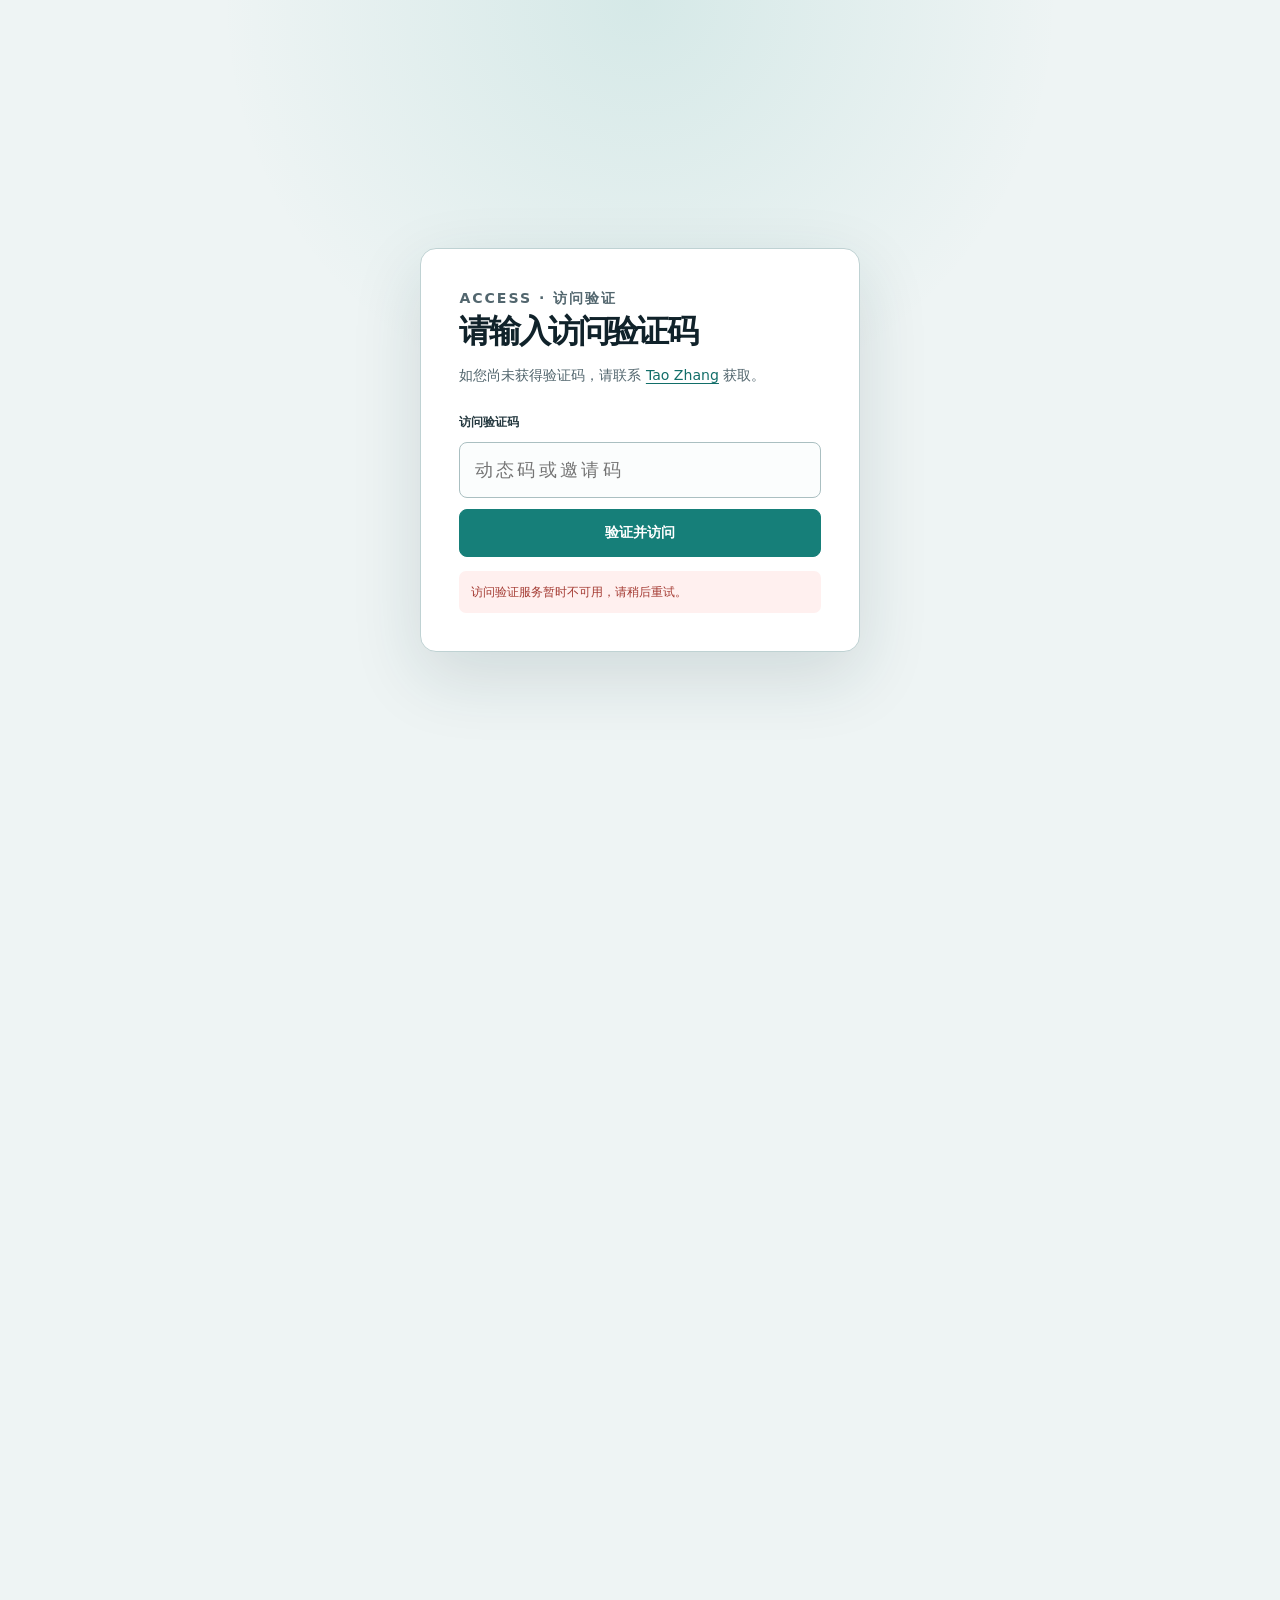
==== commit a72a8ace: "feat: add RoboRSI to selected work" ====
--- a/index.html
+++ b/index.html
@@ -22,11 +22,11 @@
     />
     <script src="theme-init.js"></script>
     <link rel="stylesheet" href="styles.css?v=20261021b" />
-    <script src="script.js?v=20261021h" defer></script>
+    <script src="script.js?v=20261025a" defer></script>
   </head>
   <body>
     <aside id="access-gate" class="access-gate" role="dialog" aria-modal="true" aria-labelledby="access-gate-title" aria-describedby="access-gate-description">
-      <div class="access-gate__panel">
+      <div class="access-gate__panel" hidden>
         <p class="access-gate__kicker">ACCESS · 访问验证</p>
         <h1 id="access-gate-title">请输入访问验证码</h1>
         <p id="access-gate-description">如您尚未获得验证码，请联系 <button id="access-contact-trigger" class="access-contact-trigger" type="button">Tao Zhang</button> 获取。</p>
@@ -515,6 +515,26 @@
               </div>
             </div>
           </article>
+
+          <article class="project project-compact project-wide reveal">
+            <a class="project-media" href="https://embodied.magiclab.top/works/embodied-rsi/en.html" target="_blank" rel="noopener noreferrer" data-analytics-event="roborsi_project_click">
+              <img src="assets/roborsi-loop.svg" alt="RoboRSI 数据、训练与 RoboDojo 评测反馈闭环" loading="lazy" />
+            </a>
+            <div class="project-copy">
+              <p class="project-type">EMBODIED RSI · ROBODOJO</p>
+              <h3>RoboRSI</h3>
+              <p class="project-subtitle">From Evaluation to Training</p>
+              <p data-i18n="roboRsiBody">让评测成为下一轮数据处理与训练的起点：RoboDojo 在约 2 小时内完成全量评测，并以原子动作、关键帧和帧窗口级诊断驱动 Data Agent 与 Training Agent 持续优化。</p>
+              <ul class="tag-list" aria-label="RoboRSI highlights">
+                <li>2h Full Evaluation</li>
+                <li>Frame-level Diagnosis</li>
+                <li>Data + Training Agents</li>
+              </ul>
+              <div class="project-links">
+                <a href="https://embodied.magiclab.top/works/embodied-rsi/en.html" target="_blank" rel="noopener noreferrer" data-i18n="projectPage" data-analytics-event="roborsi_project_click">项目主页</a>
+              </div>
+            </div>
+          </article>
         </div>
       </section>
 
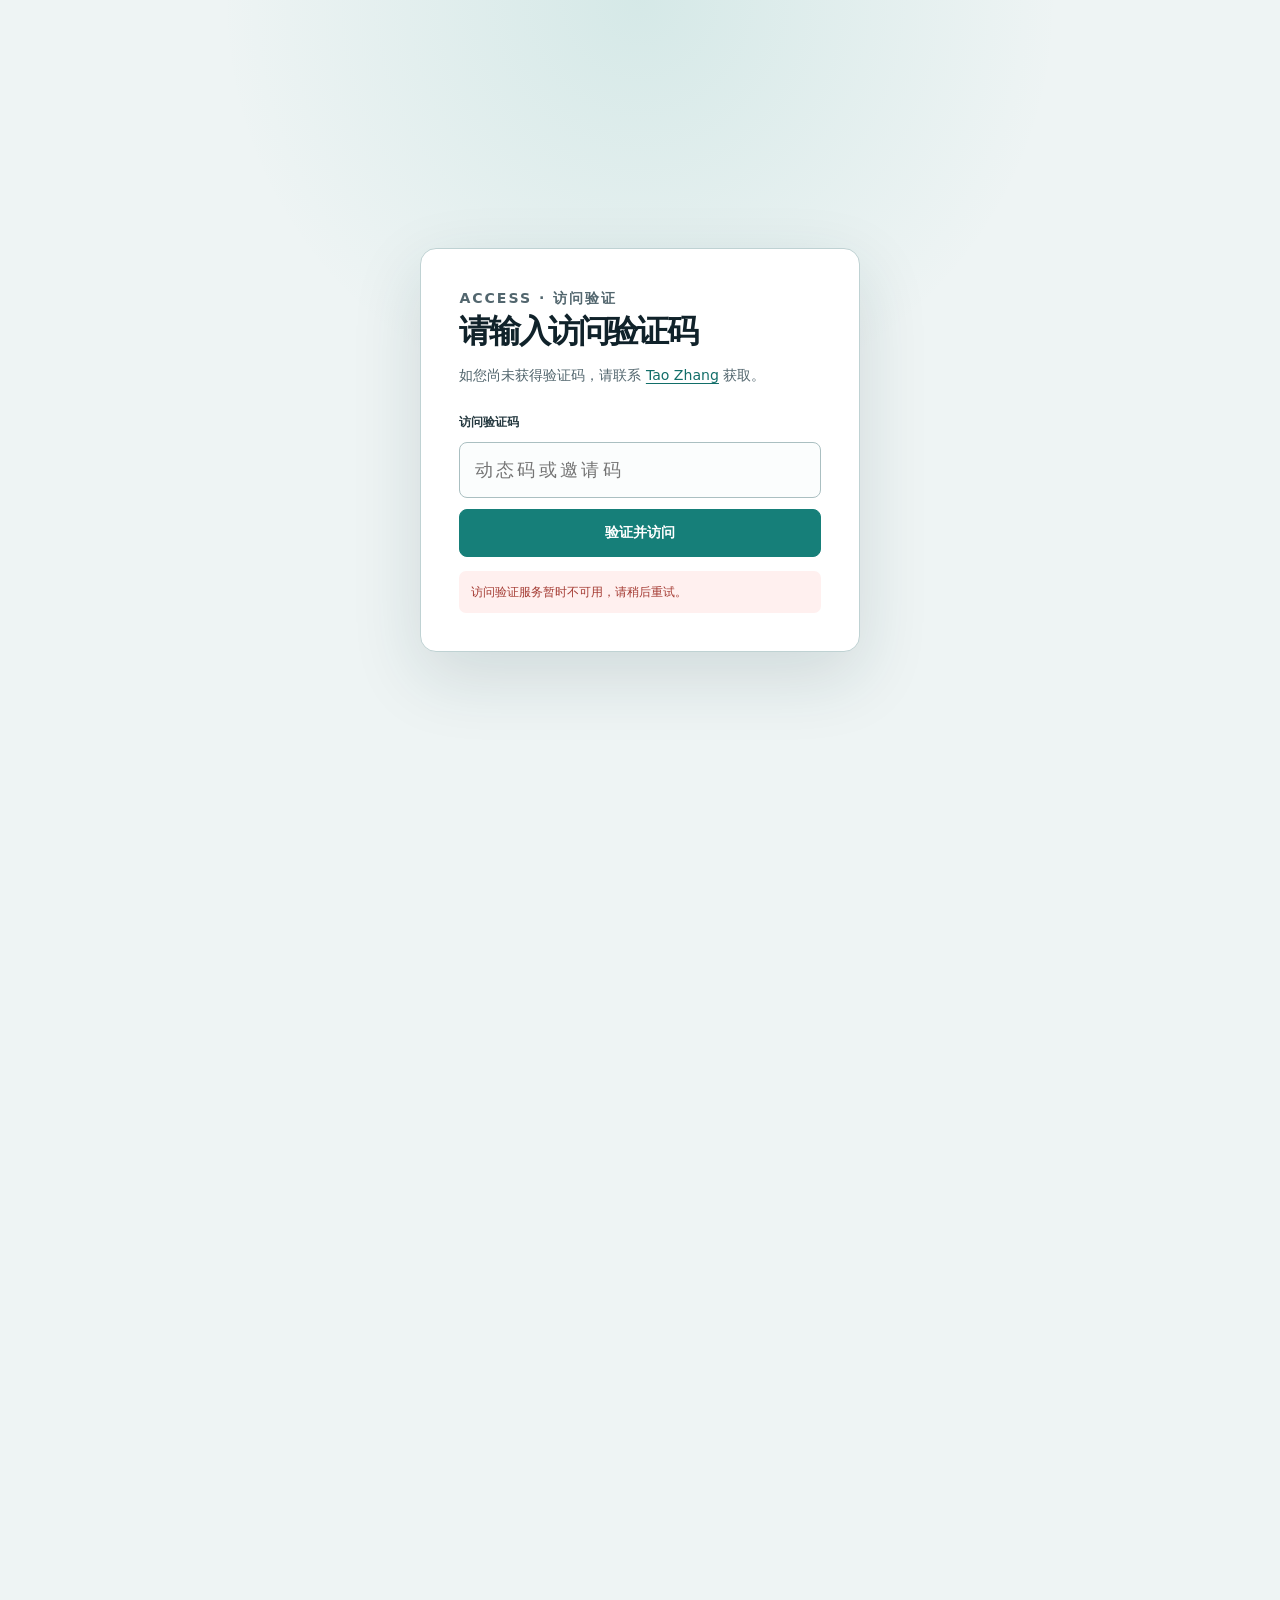
==== commit 31b732d7: "feat: add WRC report demo" ====
--- a/index.html
+++ b/index.html
@@ -22,7 +22,7 @@
     />
     <script src="theme-init.js"></script>
     <link rel="stylesheet" href="styles.css?v=20261021b" />
-    <script src="script.js?v=20261025a" defer></script>
+    <script src="script.js?v=20261106b" defer></script>
   </head>
   <body>
     <aside id="access-gate" class="access-gate" role="dialog" aria-modal="true" aria-labelledby="access-gate-title" aria-describedby="access-gate-description">
@@ -517,7 +517,7 @@
           </article>
 
           <article class="project project-compact project-wide reveal">
-            <a class="project-media" href="https://embodied.magiclab.top/works/embodied-rsi/en.html" target="_blank" rel="noopener noreferrer" data-analytics-event="roborsi_project_click">
+            <a class="project-media" href="https://embodied.magiclab.top/works/embodied-rsi/index.html" target="_blank" rel="noopener noreferrer" data-i18n-href="roboRsiHref" data-analytics-event="roborsi_project_click">
               <img src="assets/roborsi-loop.svg" alt="RoboRSI 数据、训练与 RoboDojo 评测反馈闭环" loading="lazy" />
             </a>
             <div class="project-copy">
@@ -531,7 +531,7 @@
                 <li>Data + Training Agents</li>
               </ul>
               <div class="project-links">
-                <a href="https://embodied.magiclab.top/works/embodied-rsi/en.html" target="_blank" rel="noopener noreferrer" data-i18n="projectPage" data-analytics-event="roborsi_project_click">项目主页</a>
+                <a href="https://embodied.magiclab.top/works/embodied-rsi/index.html" target="_blank" rel="noopener noreferrer" data-i18n="projectPage" data-i18n-href="roboRsiHref" data-analytics-event="roborsi_project_click">项目主页</a>
               </div>
             </div>
           </article>
@@ -620,6 +620,20 @@
           <p data-i18n="demosNote">代表性真机演示与 WAIC、WRC、IFA 等展演。</p>
         </div>
         <div class="demo-grid">
+          <a class="demo-card reveal" href="https://weixin.qq.com/sph/Af3bcGyxVc" target="_blank" rel="noopener noreferrer" aria-label="查看 WRC 现场报道" data-i18n-aria="wrcReportAria" data-analytics-event="wrc_report_click">
+            <div class="demo-media">
+              <img src="assets/demos/wrc-report-cover.png" alt="WRC 现场人形机器人主视觉" loading="lazy" data-i18n-alt="wrcReportImageAlt" />
+              <span class="demo-play"><span class="demo-play-icon" aria-hidden="true">▶</span><span data-i18n="readReport">查看报道</span></span>
+              <span class="demo-source-note" data-i18n="wrcReportNote">WRC 现场报道</span>
+            </div>
+            <span>01 · ON-SITE REPORT</span>
+            <h3 data-i18n="wrcReportTitle">WRC 现场报道</h3>
+            <div class="demo-facts">
+              <p class="demo-fact"><strong data-i18n="reportSourceLabel">报道来源</strong><span data-i18n="wrcReportSource">世界机器人大会（WRC）现场报道，点击查看视频号原始内容。</span></p>
+              <p class="demo-fact"><strong data-i18n="reportFocusLabel">展示内容</strong><span data-i18n="wrcReportFocus">聚焦具身智能的真实机器人演示与展会场景呈现，连接模型能力与可感知的现场任务。</span></p>
+              <p class="demo-fact"><strong data-i18n="reportAccessLabel">观看入口</strong><span data-i18n="wrcReportAccess">视频号报道入口；以现场视角了解真实任务的演示过程。</span></p>
+            </div>
+          </a>
           <article class="demo-card reveal">
             <div class="demo-media-grid">
               <a class="demo-media-link" href="assets/demos/fold-cloth-exhibition.mp4" target="_blank" rel="noopener noreferrer" aria-label="播放衣服折叠展会视频" data-i18n-aria="foldClothVideoExhibition" data-analytics-event="demo_fold_cloth_video_click">
@@ -637,7 +651,7 @@
                 </div>
               </a>
             </div>
-            <span>01 · REAL ROBOT</span>
+            <span>02 · REAL ROBOT</span>
             <h3 data-i18n="foldCloth">衣服折叠</h3>
             <div class="demo-facts">
               <p class="demo-fact"><strong data-i18n="demoResultLabel">测试结果</strong><span data-i18n-html="foldClothResult">不同颜色、尺寸衣物成功率 <b>100%</b>，平均执行时间 <b>43.6 秒</b>，可响应中途干扰。</span></p>
@@ -651,7 +665,7 @@
               <span class="demo-play"><span class="demo-play-icon" aria-hidden="true">▶</span><span data-i18n="playVideo">播放视频</span></span>
               <span class="demo-source-note" data-i18n="demoSourceNote">现场视频，原倍速</span>
             </div>
-            <span>02 · REAL ROBOT</span>
+            <span>03 · REAL ROBOT</span>
             <h3 data-i18n="foldBox">纸箱封包</h3>
             <div class="demo-facts">
               <p class="demo-fact"><strong data-i18n="demoResultLabel">测试结果</strong><span data-i18n-html="foldBoxResult">折叠纸盒与贴短胶带的整体成功率 <b>95.5%</b>，成功案例执行时长 <b>45 秒</b>。</span></p>
@@ -665,7 +679,7 @@
               <span class="demo-play"><span class="demo-play-icon" aria-hidden="true">▶</span><span data-i18n="playVideo">播放视频</span></span>
               <span class="demo-source-note" data-i18n="demoSourceNote">现场视频，原倍速</span>
             </div>
-            <span>03 · REAL ROBOT</span>
+            <span>04 · REAL ROBOT</span>
             <h3 data-i18n="inkRubbing">年画拓印</h3>
             <div class="demo-facts">
               <p class="demo-fact"><strong data-i18n="demoResultLabel">测试结果</strong><span data-i18n-html="inkRubbingResult">基于自采数据训练，成功率 <b>96.3%</b>，平均执行时长 <b>40 秒</b>。</span></p>
@@ -683,7 +697,7 @@
               <span class="demo-play"><span class="demo-play-icon" aria-hidden="true">▶</span><span data-i18n="playVideo">播放视频</span></span>
               <span class="demo-source-note" data-i18n="demoSourceNote">现场视频，原倍速</span>
             </div>
-            <span>04 · REAL ROBOT</span>
+            <span>05 · REAL ROBOT</span>
             <h3 data-i18n="suitcasePacking">行李箱收纳</h3>
             <div class="demo-facts">
               <p class="demo-fact"><strong data-i18n="demoResultLabel">测试结果</strong><span data-i18n-html="suitcasePackingResult">基于自采数据训练，成功率 <b>97%+</b>，并在 WAIC 展会现场完成真机展示。</span></p>
